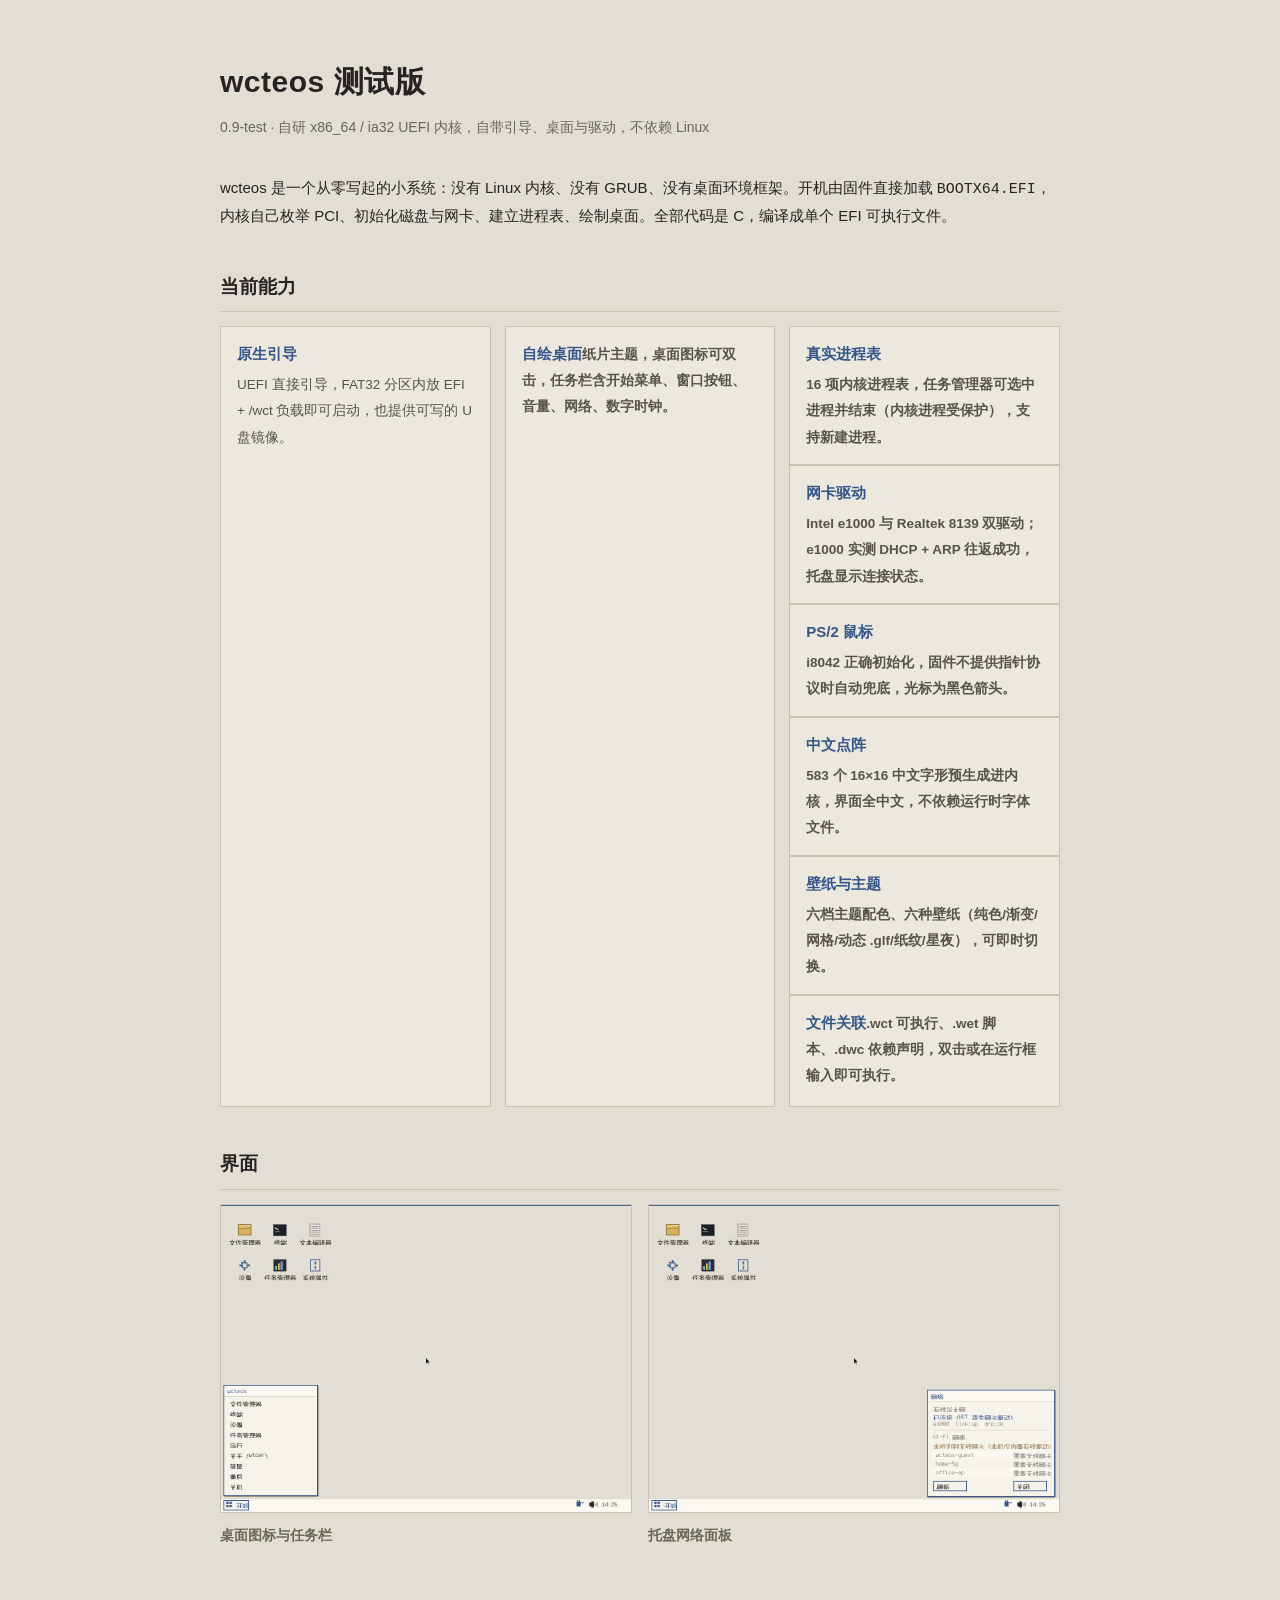
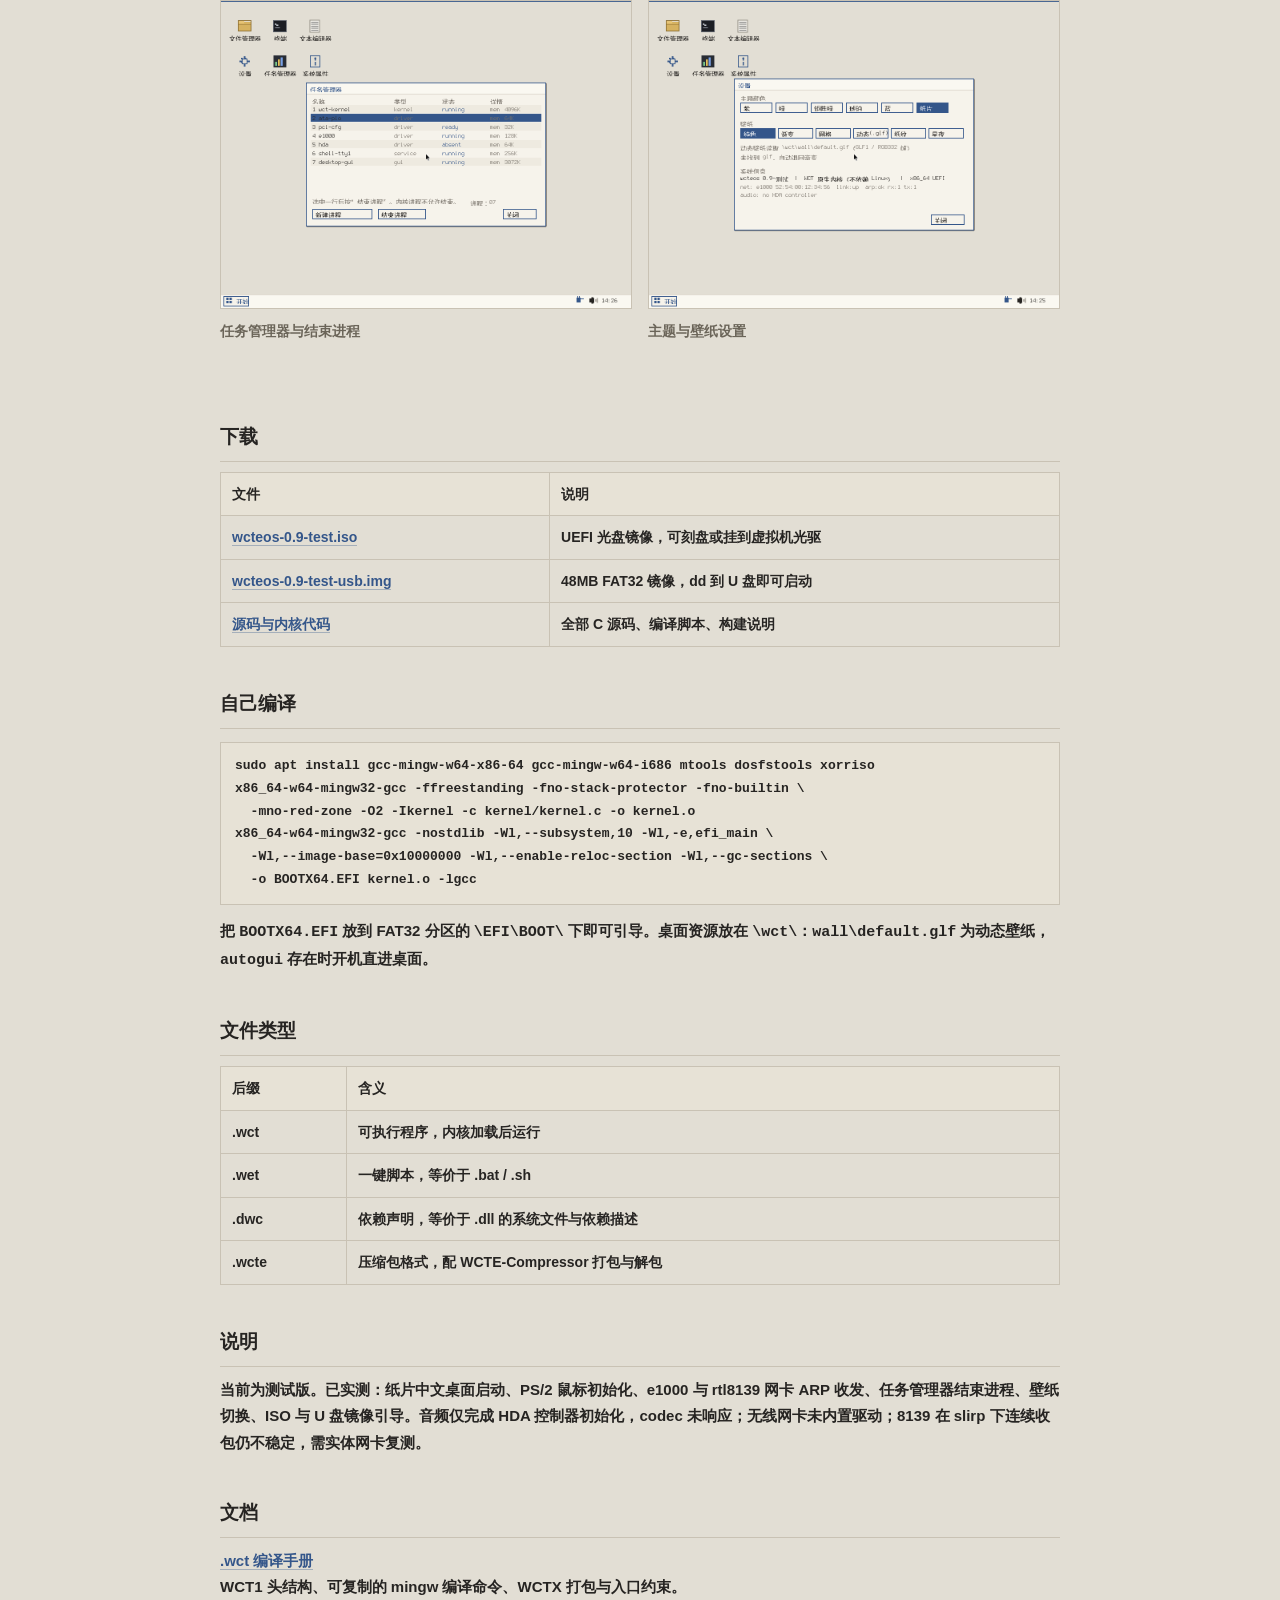
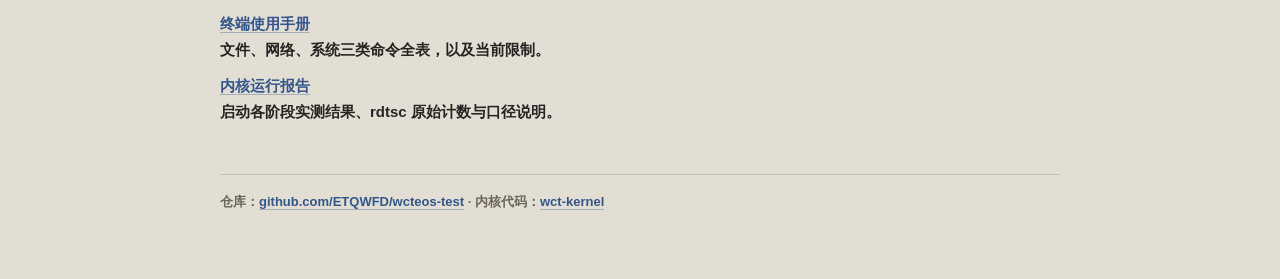
==== index.html @ 82975475 "docs: 根页链接修正到 docs/ 专区" ====
<!doctype html>
<html lang="zh-CN">
<head>
<meta charset="utf-8">
<meta name="viewport" content="width=device-width,initial-scale=1">
<title>wcteos 测试版 - 自研内核与桌面</title>
<style>
:root{--paper:#e2ded4;--ink:#262422;--line:#c9c2b4;--accent:#34568a}
*{box-sizing:border-box}
body{margin:0;background:var(--paper);color:var(--ink);
font:15px/1.75 -apple-system,"Noto Sans SC","Microsoft YaHei",sans-serif}
.wrap{max-width:880px;margin:0 auto;padding:56px 20px 72px}
h1{font-size:30px;font-weight:600;margin:0 0 6px;letter-spacing:.5px}
.sub{color:#6b6559;font-size:14px;margin-bottom:36px}
h2{font-size:19px;margin:40px 0 10px;padding-bottom:8px;border-bottom:1px solid var(--line)}
p{margin:10px 0}
a{color:var(--accent);text-decoration:none;border-bottom:1px solid rgba(52,86,138,.35)}
a:hover{border-bottom-color:var(--accent)}
.grid{display:grid;grid-template-columns:repeat(auto-fit,minmax(240px,1fr));gap:14px;margin-top:14px}
.card{background:#ece8de;border:1px solid var(--line);padding:14px 16px}
.card b{display:block;font-weight:600;margin-bottom:4px;color:var(--accent)}
.card span{font-size:13.5px;color:#57534a}
pre{background:#e7e2d6;border:1px solid var(--line);padding:12px 14px;overflow:auto;font-size:13px}
table{width:100%;border-collapse:collapse;font-size:14px;margin-top:10px}
td,th{border:1px solid var(--line);padding:9px 11px;text-align:left}
th{background:#e7e2d6;font-weight:600}
img{width:100%;border:1px solid var(--line);background:#fff;display:block}
.grid2{display:grid;grid-template-columns:1fr 1fr;gap:16px;margin-top:14px}
.foot{margin-top:48px;padding-top:16px;border-top:1px solid var(--line);color:#6b6559;font-size:13px}
</style>
</head>
<body>
<div class="wrap">

<h1>wcteos 测试版</h1>
<div class="sub">0.9-test · 自研 x86_64 / ia32 UEFI 内核，自带引导、桌面与驱动，不依赖 Linux</div>

<p>wcteos 是一个从零写起的小系统：没有 Linux 内核、没有 GRUB、没有桌面环境框架。开机由固件直接加载 <code>BOOTX64.EFI</code>，内核自己枚举 PCI、初始化磁盘与网卡、建立进程表、绘制桌面。全部代码是 C，编译成单个 EFI 可执行文件。</p>

<h2>当前能力</h2>
<div class="grid">
  <div class="card"><b>原生引导</b><span>UEFI 直接引导，FAT32 分区内放 EFI + /wct 负载即可启动，也提供可写的 U 盘镜像。</span></div>
  <div class="card"><b>自绘桌面</span><span>纸片主题，桌面图标可双击，任务栏含开始菜单、窗口按钮、音量、网络、数字时钟。</span></div>
  <div class="card"><b>真实进程表</b><span>16 项内核进程表，任务管理器可选中进程并结束（内核进程受保护），支持新建进程。</span></div>
  <div class="card"><b>网卡驱动</b><span>Intel e1000 与 Realtek 8139 双驱动；e1000 实测 DHCP + ARP 往返成功，托盘显示连接状态。</span></div>
  <div class="card"><b>PS/2 鼠标</b><span>i8042 正确初始化，固件不提供指针协议时自动兜底，光标为黑色箭头。</span></div>
  <div class="card"><b>中文点阵</b><span>583 个 16×16 中文字形预生成进内核，界面全中文，不依赖运行时字体文件。</span></div>
  <div class="card"><b>壁纸与主题</b><span>六档主题配色、六种壁纸（纯色/渐变/网格/动态 .glf/纸纹/星夜），可即时切换。</span></div>
  <div class="card"><b>文件关联</span><span>.wct 可执行、.wet 脚本、.dwc 依赖声明，双击或在运行框输入即可执行。</span></div>
</div>

<h2>界面</h2>
<div class="grid2">
  <div><img src="assets/shot-desktop.png" alt="桌面"><p class="sub">桌面图标与任务栏</p></div>
  <div><img src="assets/shot-net.png" alt="网络面板"><p class="sub">托盘网络面板</p></div>
  <div><img src="assets/shot-taskmgr.png" alt="任务管理器"><p class="sub">任务管理器与结束进程</p></div>
  <div><img src="assets/shot-settings.png" alt="设置"><p class="sub">主题与壁纸设置</p></div>
</div>

<h2>下载</h2>
<table>
<tr><th>文件</th><th>说明</th></tr>
<tr><td><a href="https://github.com/ETQWFD/wcteos-test/releases">wcteos-0.9-test.iso</a></td><td>UEFI 光盘镜像，可刻盘或挂到虚拟机光驱</td></tr>
<tr><td><a href="https://github.com/ETQWFD/wcteos-test/releases">wcteos-0.9-test-usb.img</a></td><td>48MB FAT32 镜像，dd 到 U 盘即可启动</td></tr>
<tr><td><a href="https://github.com/ETQWFD/wcteos-test">源码与内核代码</a></td><td>全部 C 源码、编译脚本、构建说明</td></tr>
</table>

<h2>自己编译</h2>
<pre>sudo apt install gcc-mingw-w64-x86-64 gcc-mingw-w64-i686 mtools dosfstools xorriso
x86_64-w64-mingw32-gcc -ffreestanding -fno-stack-protector -fno-builtin \
  -mno-red-zone -O2 -Ikernel -c kernel/kernel.c -o kernel.o
x86_64-w64-mingw32-gcc -nostdlib -Wl,--subsystem,10 -Wl,-e,efi_main \
  -Wl,--image-base=0x10000000 -Wl,--enable-reloc-section -Wl,--gc-sections \
  -o BOOTX64.EFI kernel.o -lgcc</pre>
<p>把 <code>BOOTX64.EFI</code> 放到 FAT32 分区的 <code>\EFI\BOOT\</code> 下即可引导。桌面资源放在 <code>\wct\</code>：<code>wall\default.glf</code> 为动态壁纸，<code>autogui</code> 存在时开机直进桌面。</p>

<h2>文件类型</h2>
<table>
<tr><th>后缀</th><th>含义</th></tr>
<tr><td>.wct</td><td>可执行程序，内核加载后运行</td></tr>
<tr><td>.wet</td><td>一键脚本，等价于 .bat / .sh</td></tr>
<tr><td>.dwc</td><td>依赖声明，等价于 .dll 的系统文件与依赖描述</td></tr>
<tr><td>.wcte</td><td>压缩包格式，配 WCTE-Compressor 打包与解包</td></tr>
</table>

<h2>说明</h2>
<p>当前为测试版。已实测：纸片中文桌面启动、PS/2 鼠标初始化、e1000 与 rtl8139 网卡 ARP 收发、任务管理器结束进程、壁纸切换、ISO 与 U 盘镜像引导。音频仅完成 HDA 控制器初始化，codec 未响应；无线网卡未内置驱动；8139 在 slirp 下连续收包仍不稳定，需实体网卡复测。</p>

<h2>文档</h2>
<div class="docs">
<p><a href="docs/wct-compile.html"><b>.wct 编译手册</b></a><br>WCT1 头结构、可复制的 mingw 编译命令、WCTX 打包与入口约束。</p>
<p><a href="docs/terminal.html"><b>终端使用手册</b></a><br>文件、网络、系统三类命令全表，以及当前限制。</p>
<p><a href="docs/performance.html"><b>内核运行报告</b></a><br>启动各阶段实测结果、rdtsc 原始计数与口径说明。</p>
</div>

<div class="foot">仓库：<a href="https://github.com/ETQWFD/wcteos-test">github.com/ETQWFD/wcteos-test</a> · 内核代码：<a href="https://github.com/ETQWFD/wct-kernel">wct-kernel</a></div>
</div>
</body>
</html>
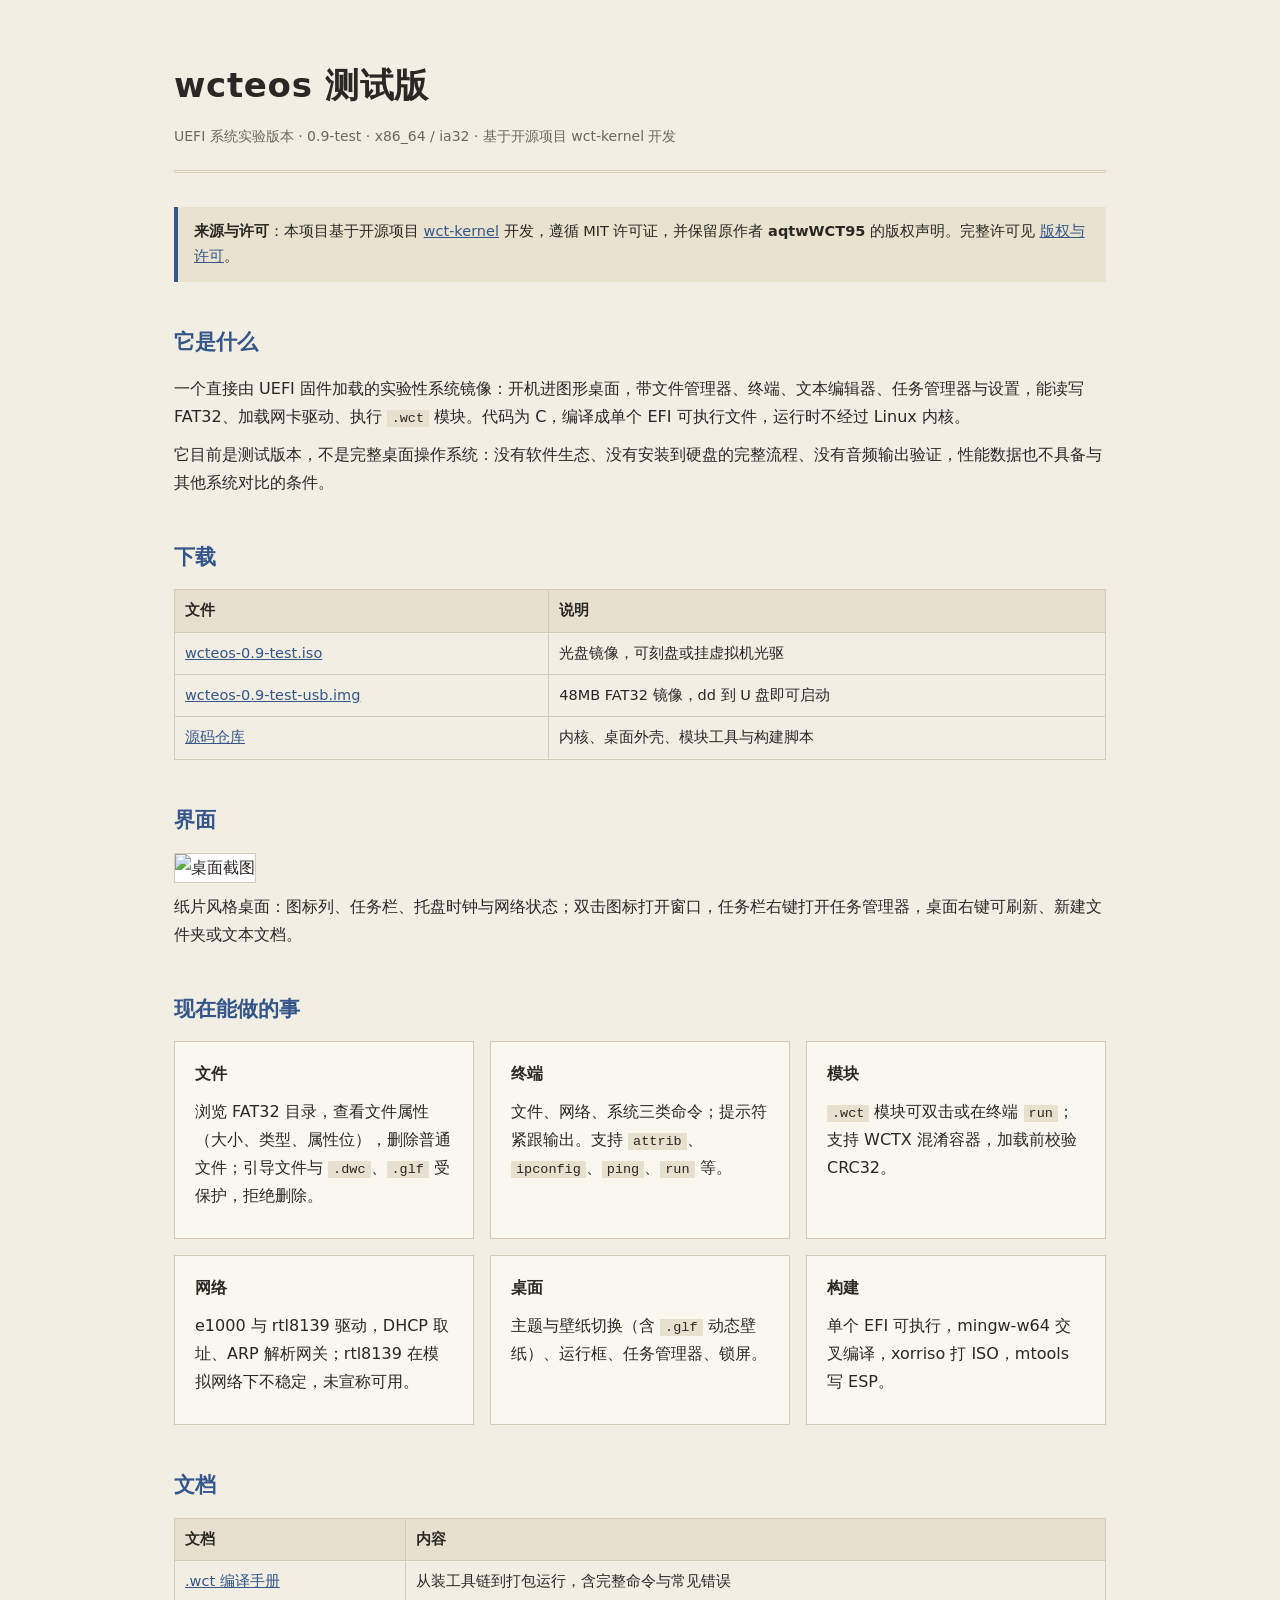
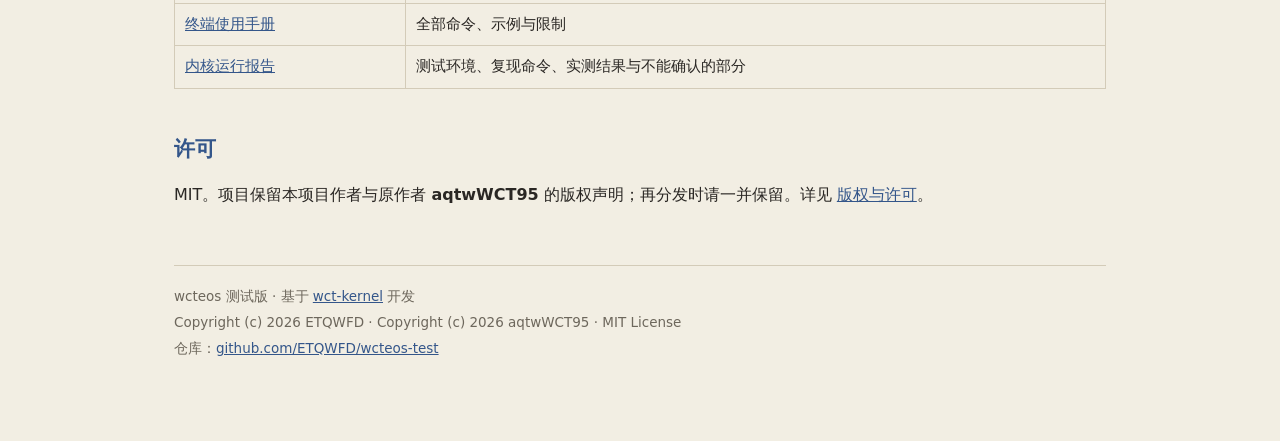
==== commit 67356efc: "site: 重写首页与许可页" ====
--- a/index.html
+++ b/index.html
@@ -1,99 +1,78 @@
-<!doctype html>
-<html lang="zh-CN">
-<head>
-<meta charset="utf-8">
+<!DOCTYPE html><html lang="zh-CN"><head><meta charset="utf-8">
 <meta name="viewport" content="width=device-width,initial-scale=1">
-<title>wcteos 测试版 - 自研内核与桌面</title>
+<title>wcteos 测试版</title>
 <style>
-:root{--paper:#e2ded4;--ink:#262422;--line:#c9c2b4;--accent:#34568a}
+:root{--bg:#f2eee3;--ink:#2a2724;--sub:#6d675c;--accent:#34568a;--line:#d3cbb8;--panel:#faf7ee}
 *{box-sizing:border-box}
-body{margin:0;background:var(--paper);color:var(--ink);
-font:15px/1.75 -apple-system,"Noto Sans SC","Microsoft YaHei",sans-serif}
-.wrap{max-width:880px;margin:0 auto;padding:56px 20px 72px}
-h1{font-size:30px;font-weight:600;margin:0 0 6px;letter-spacing:.5px}
-.sub{color:#6b6559;font-size:14px;margin-bottom:36px}
-h2{font-size:19px;margin:40px 0 10px;padding-bottom:8px;border-bottom:1px solid var(--line)}
+body{margin:0;background:var(--bg);color:var(--ink);font:16px/1.75 "Noto Sans CJK SC",system-ui,sans-serif}
+.wrap{max-width:980px;margin:0 auto;padding:56px 24px 80px}
+header{border-bottom:3px double var(--line);padding-bottom:22px;margin-bottom:34px}
+h1{margin:0;font-size:34px;letter-spacing:.02em}
+.tag{color:var(--sub);font-size:14px;margin-top:8px}
+h2{font-size:21px;margin:42px 0 14px;color:var(--accent)}
+h3{font-size:16px;margin:20px 0 6px}
 p{margin:10px 0}
-a{color:var(--accent);text-decoration:none;border-bottom:1px solid rgba(52,86,138,.35)}
-a:hover{border-bottom-color:var(--accent)}
-.grid{display:grid;grid-template-columns:repeat(auto-fit,minmax(240px,1fr));gap:14px;margin-top:14px}
-.card{background:#ece8de;border:1px solid var(--line);padding:14px 16px}
-.card b{display:block;font-weight:600;margin-bottom:4px;color:var(--accent)}
-.card span{font-size:13.5px;color:#57534a}
-pre{background:#e7e2d6;border:1px solid var(--line);padding:12px 14px;overflow:auto;font-size:13px}
-table{width:100%;border-collapse:collapse;font-size:14px;margin-top:10px}
-td,th{border:1px solid var(--line);padding:9px 11px;text-align:left}
-th{background:#e7e2d6;font-weight:600}
-img{width:100%;border:1px solid var(--line);background:#fff;display:block}
-.grid2{display:grid;grid-template-columns:1fr 1fr;gap:16px;margin-top:14px}
-.foot{margin-top:48px;padding-top:16px;border-top:1px solid var(--line);color:#6b6559;font-size:13px}
-</style>
-</head>
-<body>
-<div class="wrap">
+.grid{display:grid;grid-template-columns:repeat(auto-fit,minmax(240px,1fr));gap:16px}
+.card{background:var(--panel);border:1px solid var(--line);padding:18px 20px}
+.card h3{margin-top:0}
+code{background:#e7e0cf;padding:1px 5px;font:13.5px/1.5 Consolas,monospace}
+pre{background:#25282e;color:#e6e8ea;padding:14px 16px;overflow:auto;font:13.5px/1.7 Consolas,monospace}
+table{border-collapse:collapse;width:100%;margin:12px 0;font-size:14.5px}
+th,td{border:1px solid var(--line);padding:8px 10px;text-align:left}
+th{background:#e7e0cf}
+a{color:var(--accent)}
+.notice{background:#e9e2cf;border-left:4px solid var(--accent);padding:12px 16px;margin:18px 0;font-size:14.5px}
+footer{margin-top:56px;border-top:1px solid var(--line);padding-top:18px;color:var(--sub);font-size:13.5px;line-height:1.9}
+.shot{width:100%;border:1px solid var(--line);background:#fff}
+</style></head><body><div class="wrap">
 
+<header>
 <h1>wcteos 测试版</h1>
-<div class="sub">0.9-test · 自研 x86_64 / ia32 UEFI 内核，自带引导、桌面与驱动，不依赖 Linux</div>
+<div class="tag">UEFI 系统实验版本 · 0.9-test · x86_64 / ia32 · 基于开源项目 wct-kernel 开发</div>
+</header>
 
-<p>wcteos 是一个从零写起的小系统：没有 Linux 内核、没有 GRUB、没有桌面环境框架。开机由固件直接加载 <code>BOOTX64.EFI</code>，内核自己枚举 PCI、初始化磁盘与网卡、建立进程表、绘制桌面。全部代码是 C，编译成单个 EFI 可执行文件。</p>
+<div class="notice"><b>来源与许可</b>：本项目基于开源项目 <a href="https://github.com/ETQWFD/wct-kernel">wct-kernel</a> 开发，遵循 MIT 许可证，并保留原作者 <b>aqtwWCT95</b> 的版权声明。完整许可见 <a href="license.html">版权与许可</a>。</div>
 
-<h2>当前能力</h2>
-<div class="grid">
-  <div class="card"><b>原生引导</b><span>UEFI 直接引导，FAT32 分区内放 EFI + /wct 负载即可启动，也提供可写的 U 盘镜像。</span></div>
-  <div class="card"><b>自绘桌面</span><span>纸片主题，桌面图标可双击，任务栏含开始菜单、窗口按钮、音量、网络、数字时钟。</span></div>
-  <div class="card"><b>真实进程表</b><span>16 项内核进程表，任务管理器可选中进程并结束（内核进程受保护），支持新建进程。</span></div>
-  <div class="card"><b>网卡驱动</b><span>Intel e1000 与 Realtek 8139 双驱动；e1000 实测 DHCP + ARP 往返成功，托盘显示连接状态。</span></div>
-  <div class="card"><b>PS/2 鼠标</b><span>i8042 正确初始化，固件不提供指针协议时自动兜底，光标为黑色箭头。</span></div>
-  <div class="card"><b>中文点阵</b><span>583 个 16×16 中文字形预生成进内核，界面全中文，不依赖运行时字体文件。</span></div>
-  <div class="card"><b>壁纸与主题</b><span>六档主题配色、六种壁纸（纯色/渐变/网格/动态 .glf/纸纹/星夜），可即时切换。</span></div>
-  <div class="card"><b>文件关联</span><span>.wct 可执行、.wet 脚本、.dwc 依赖声明，双击或在运行框输入即可执行。</span></div>
-</div>
-
-<h2>界面</h2>
-<div class="grid2">
-  <div><img src="assets/shot-desktop.png" alt="桌面"><p class="sub">桌面图标与任务栏</p></div>
-  <div><img src="assets/shot-net.png" alt="网络面板"><p class="sub">托盘网络面板</p></div>
-  <div><img src="assets/shot-taskmgr.png" alt="任务管理器"><p class="sub">任务管理器与结束进程</p></div>
-  <div><img src="assets/shot-settings.png" alt="设置"><p class="sub">主题与壁纸设置</p></div>
-</div>
+<h2>它是什么</h2>
+<p>一个直接由 UEFI 固件加载的实验性系统镜像：开机进图形桌面，带文件管理器、终端、文本编辑器、任务管理器与设置，能读写 FAT32、加载网卡驱动、执行 <code>.wct</code> 模块。代码为 C，编译成单个 EFI 可执行文件，运行时不经过 Linux 内核。</p>
+<p>它目前是测试版本，不是完整桌面操作系统：没有软件生态、没有安装到硬盘的完整流程、没有音频输出验证，性能数据也不具备与其他系统对比的条件。</p>
 
 <h2>下载</h2>
 <table>
 <tr><th>文件</th><th>说明</th></tr>
-<tr><td><a href="https://github.com/ETQWFD/wcteos-test/releases">wcteos-0.9-test.iso</a></td><td>UEFI 光盘镜像，可刻盘或挂到虚拟机光驱</td></tr>
-<tr><td><a href="https://github.com/ETQWFD/wcteos-test/releases">wcteos-0.9-test-usb.img</a></td><td>48MB FAT32 镜像，dd 到 U 盘即可启动</td></tr>
-<tr><td><a href="https://github.com/ETQWFD/wcteos-test">源码与内核代码</a></td><td>全部 C 源码、编译脚本、构建说明</td></tr>
+<tr><td><a href="https://github.com/ETQWFD/wcteos-test/releases/download/v0.9-test/wcteos-0.9-test.iso">wcteos-0.9-test.iso</a></td><td>光盘镜像，可刻盘或挂虚拟机光驱</td></tr>
+<tr><td><a href="https://github.com/ETQWFD/wcteos-test/releases/download/v0.9-test/wcteos-0.9-test-usb.img">wcteos-0.9-test-usb.img</a></td><td>48MB FAT32 镜像，dd 到 U 盘即可启动</td></tr>
+<tr><td><a href="https://github.com/ETQWFD/wcteos-test">源码仓库</a></td><td>内核、桌面外壳、模块工具与构建脚本</td></tr>
 </table>
 
-<h2>自己编译</h2>
-<pre>sudo apt install gcc-mingw-w64-x86-64 gcc-mingw-w64-i686 mtools dosfstools xorriso
-x86_64-w64-mingw32-gcc -ffreestanding -fno-stack-protector -fno-builtin \
-  -mno-red-zone -O2 -Ikernel -c kernel/kernel.c -o kernel.o
-x86_64-w64-mingw32-gcc -nostdlib -Wl,--subsystem,10 -Wl,-e,efi_main \
-  -Wl,--image-base=0x10000000 -Wl,--enable-reloc-section -Wl,--gc-sections \
-  -o BOOTX64.EFI kernel.o -lgcc</pre>
-<p>把 <code>BOOTX64.EFI</code> 放到 FAT32 分区的 <code>\EFI\BOOT\</code> 下即可引导。桌面资源放在 <code>\wct\</code>：<code>wall\default.glf</code> 为动态壁纸，<code>autogui</code> 存在时开机直进桌面。</p>
+<h2>界面</h2>
+<img class="shot" src="assets/desktop.png" alt="桌面截图">
+<p>纸片风格桌面：图标列、任务栏、托盘时钟与网络状态；双击图标打开窗口，任务栏右键打开任务管理器，桌面右键可刷新、新建文件夹或文本文档。</p>
 
-<h2>文件类型</h2>
+<h2>现在能做的事</h2>
+<div class="grid">
+<div class="card"><h3>文件</h3><p>浏览 FAT32 目录，查看文件属性（大小、类型、属性位），删除普通文件；引导文件与 <code>.dwc</code>、<code>.glf</code> 受保护，拒绝删除。</p></div>
+<div class="card"><h3>终端</h3><p>文件、网络、系统三类命令；提示符紧跟输出。支持 <code>attrib</code>、<code>ipconfig</code>、<code>ping</code>、<code>run</code> 等。</p></div>
+<div class="card"><h3>模块</h3><p><code>.wct</code> 模块可双击或在终端 <code>run</code>；支持 WCTX 混淆容器，加载前校验 CRC32。</p></div>
+<div class="card"><h3>网络</h3><p>e1000 与 rtl8139 驱动，DHCP 取址、ARP 解析网关；rtl8139 在模拟网络下不稳定，未宣称可用。</p></div>
+<div class="card"><h3>桌面</h3><p>主题与壁纸切换（含 <code>.glf</code> 动态壁纸）、运行框、任务管理器、锁屏。</p></div>
+<div class="card"><h3>构建</h3><p>单个 EFI 可执行，mingw-w64 交叉编译，xorriso 打 ISO，mtools 写 ESP。</p></div>
+</div>
+
+<h2>文档</h2>
 <table>
-<tr><th>后缀</th><th>含义</th></tr>
-<tr><td>.wct</td><td>可执行程序，内核加载后运行</td></tr>
-<tr><td>.wet</td><td>一键脚本，等价于 .bat / .sh</td></tr>
-<tr><td>.dwc</td><td>依赖声明，等价于 .dll 的系统文件与依赖描述</td></tr>
-<tr><td>.wcte</td><td>压缩包格式，配 WCTE-Compressor 打包与解包</td></tr>
+<tr><th>文档</th><th>内容</th></tr>
+<tr><td><a href="docs/wct-compile.html">.wct 编译手册</a></td><td>从装工具链到打包运行，含完整命令与常见错误</td></tr>
+<tr><td><a href="docs/terminal.html">终端使用手册</a></td><td>全部命令、示例与限制</td></tr>
+<tr><td><a href="docs/performance.html">内核运行报告</a></td><td>测试环境、复现命令、实测结果与不能确认的部分</td></tr>
 </table>
 
-<h2>说明</h2>
-<p>当前为测试版。已实测：纸片中文桌面启动、PS/2 鼠标初始化、e1000 与 rtl8139 网卡 ARP 收发、任务管理器结束进程、壁纸切换、ISO 与 U 盘镜像引导。音频仅完成 HDA 控制器初始化，codec 未响应；无线网卡未内置驱动；8139 在 slirp 下连续收包仍不稳定，需实体网卡复测。</p>
+<h2>许可</h2>
+<p>MIT。项目保留本项目作者与原作者 <b>aqtwWCT95</b> 的版权声明；再分发时请一并保留。详见 <a href="license.html">版权与许可</a>。</p>
 
-<h2>文档</h2>
-<div class="docs">
-<p><a href="docs/wct-compile.html"><b>.wct 编译手册</b></a><br>WCT1 头结构、可复制的 mingw 编译命令、WCTX 打包与入口约束。</p>
-<p><a href="docs/terminal.html"><b>终端使用手册</b></a><br>文件、网络、系统三类命令全表，以及当前限制。</p>
-<p><a href="docs/performance.html"><b>内核运行报告</b></a><br>启动各阶段实测结果、rdtsc 原始计数与口径说明。</p>
-</div>
-
-<div class="foot">仓库：<a href="https://github.com/ETQWFD/wcteos-test">github.com/ETQWFD/wcteos-test</a> · 内核代码：<a href="https://github.com/ETQWFD/wct-kernel">wct-kernel</a></div>
-</div>
-</body>
-</html>
+<footer>
+wcteos 测试版 · 基于 <a href="https://github.com/ETQWFD/wct-kernel">wct-kernel</a> 开发<br>
+Copyright (c) 2026 ETQWFD · Copyright (c) 2026 aqtwWCT95 · MIT License<br>
+仓库：<a href="https://github.com/ETQWFD/wcteos-test">github.com/ETQWFD/wcteos-test</a>
+</footer>
+</div></body></html>
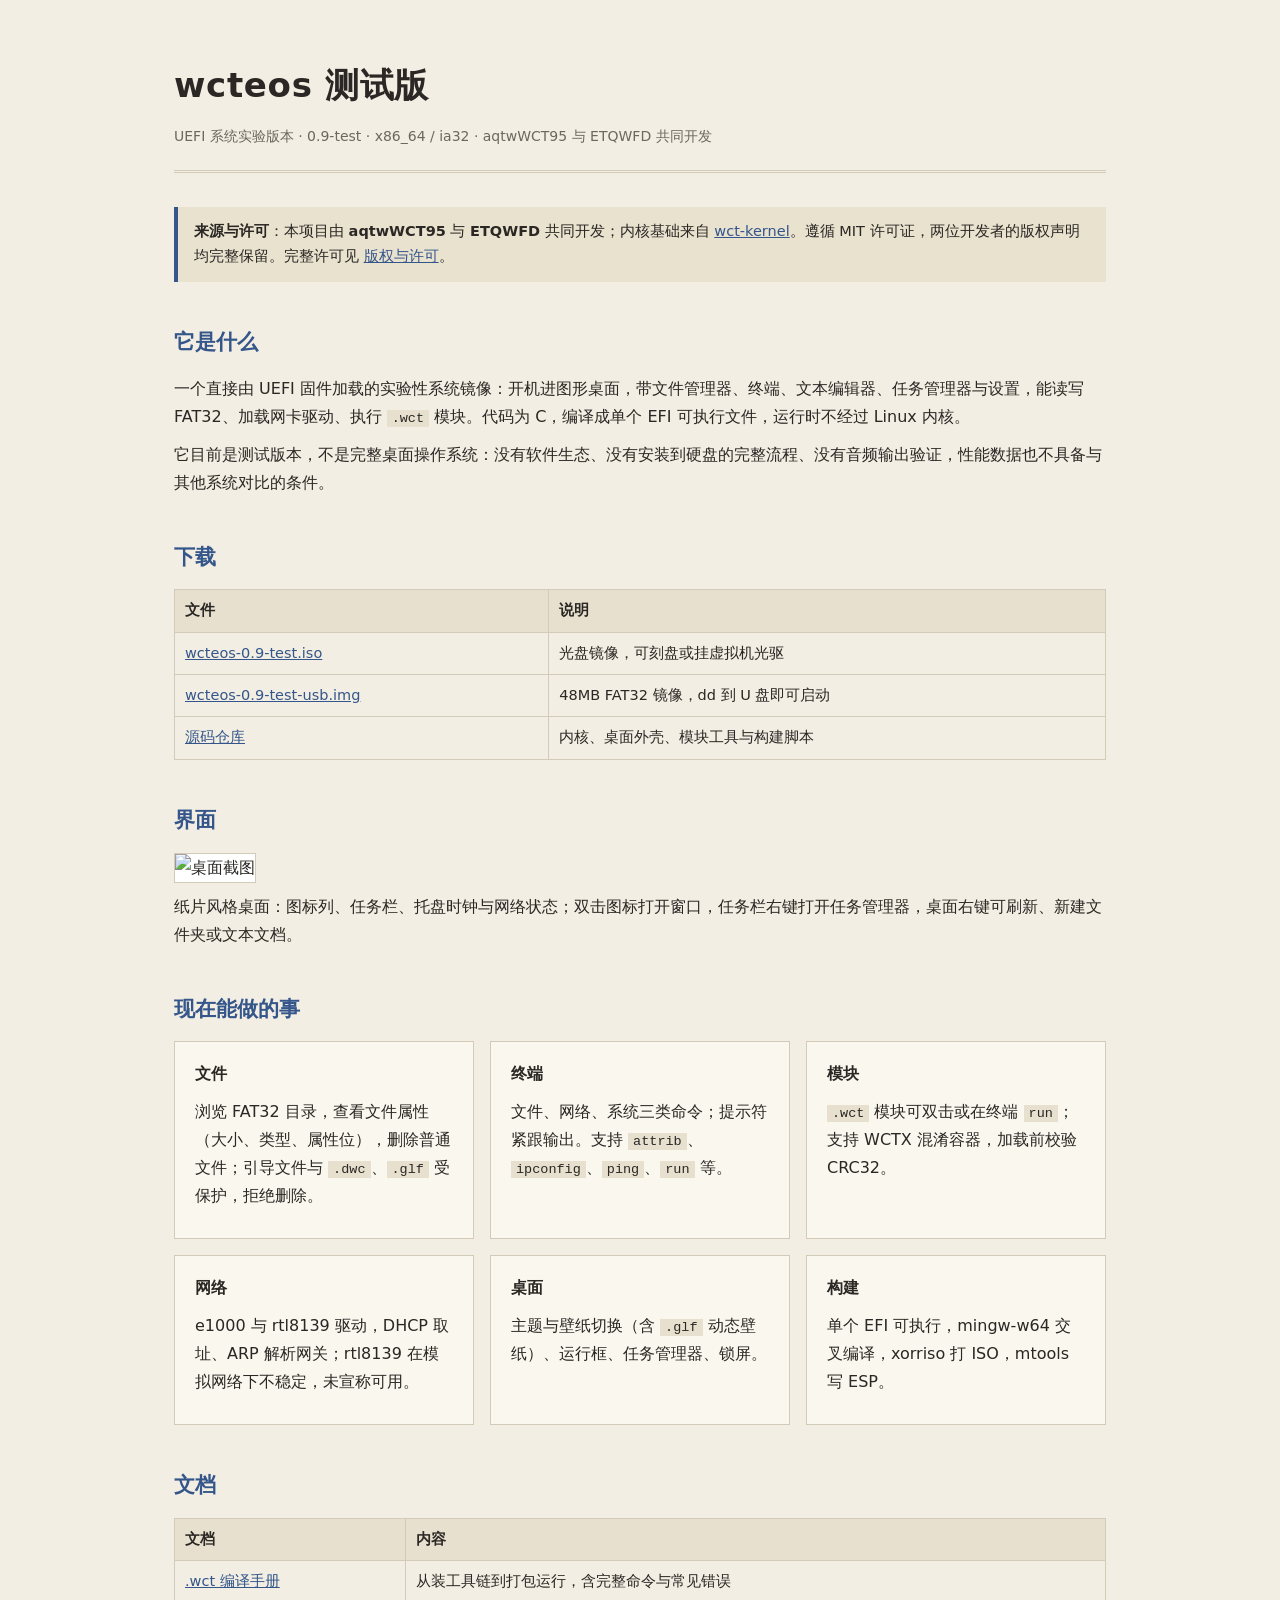
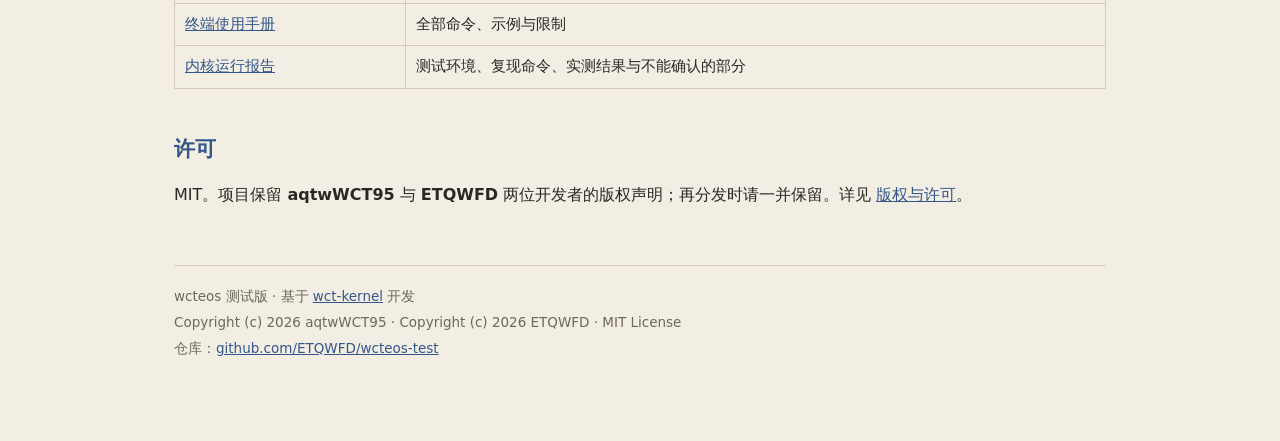
==== commit 0c6fc795: "site: 首页同步共同开发者署名" ====
--- a/index.html
+++ b/index.html
@@ -28,10 +28,10 @@
 
 <header>
 <h1>wcteos 测试版</h1>
-<div class="tag">UEFI 系统实验版本 · 0.9-test · x86_64 / ia32 · 基于开源项目 wct-kernel 开发</div>
+<div class="tag">UEFI 系统实验版本 · 0.9-test · x86_64 / ia32 · aqtwWCT95 与 ETQWFD 共同开发</div>
 </header>
 
-<div class="notice"><b>来源与许可</b>：本项目基于开源项目 <a href="https://github.com/ETQWFD/wct-kernel">wct-kernel</a> 开发，遵循 MIT 许可证，并保留原作者 <b>aqtwWCT95</b> 的版权声明。完整许可见 <a href="license.html">版权与许可</a>。</div>
+<div class="notice"><b>来源与许可</b>：本项目由 <b>aqtwWCT95</b> 与 <b>ETQWFD</b> 共同开发；内核基础来自 <a href="https://github.com/ETQWFD/wct-kernel">wct-kernel</a>。遵循 MIT 许可证，两位开发者的版权声明均完整保留。完整许可见 <a href="license.html">版权与许可</a>。</div>
 
 <h2>它是什么</h2>
 <p>一个直接由 UEFI 固件加载的实验性系统镜像：开机进图形桌面，带文件管理器、终端、文本编辑器、任务管理器与设置，能读写 FAT32、加载网卡驱动、执行 <code>.wct</code> 模块。代码为 C，编译成单个 EFI 可执行文件，运行时不经过 Linux 内核。</p>
@@ -68,11 +68,11 @@
 </table>
 
 <h2>许可</h2>
-<p>MIT。项目保留本项目作者与原作者 <b>aqtwWCT95</b> 的版权声明；再分发时请一并保留。详见 <a href="license.html">版权与许可</a>。</p>
+<p>MIT。项目保留 <b>aqtwWCT95</b> 与 <b>ETQWFD</b> 两位开发者的版权声明；再分发时请一并保留。详见 <a href="license.html">版权与许可</a>。</p>
 
 <footer>
 wcteos 测试版 · 基于 <a href="https://github.com/ETQWFD/wct-kernel">wct-kernel</a> 开发<br>
-Copyright (c) 2026 ETQWFD · Copyright (c) 2026 aqtwWCT95 · MIT License<br>
+Copyright (c) 2026 aqtwWCT95 · Copyright (c) 2026 ETQWFD · MIT License<br>
 仓库：<a href="https://github.com/ETQWFD/wcteos-test">github.com/ETQWFD/wcteos-test</a>
 </footer>
 </div></body></html>
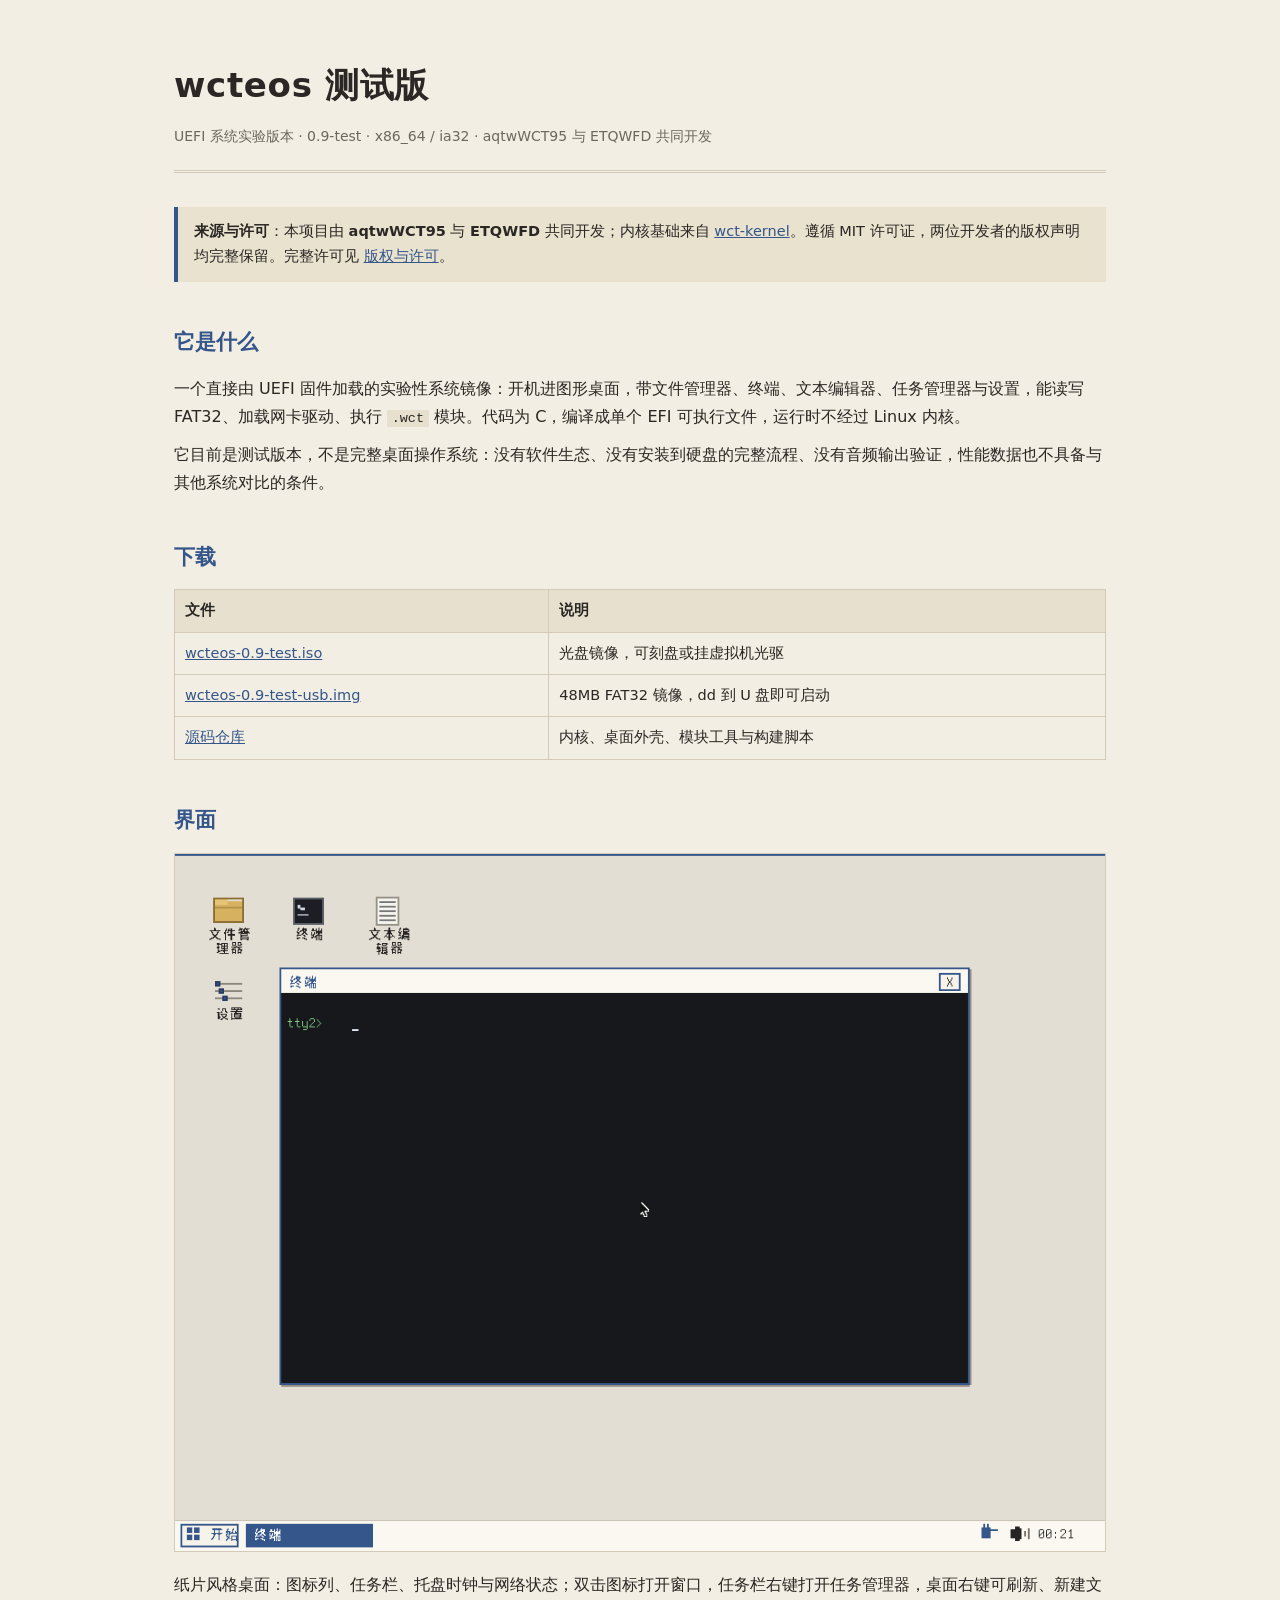
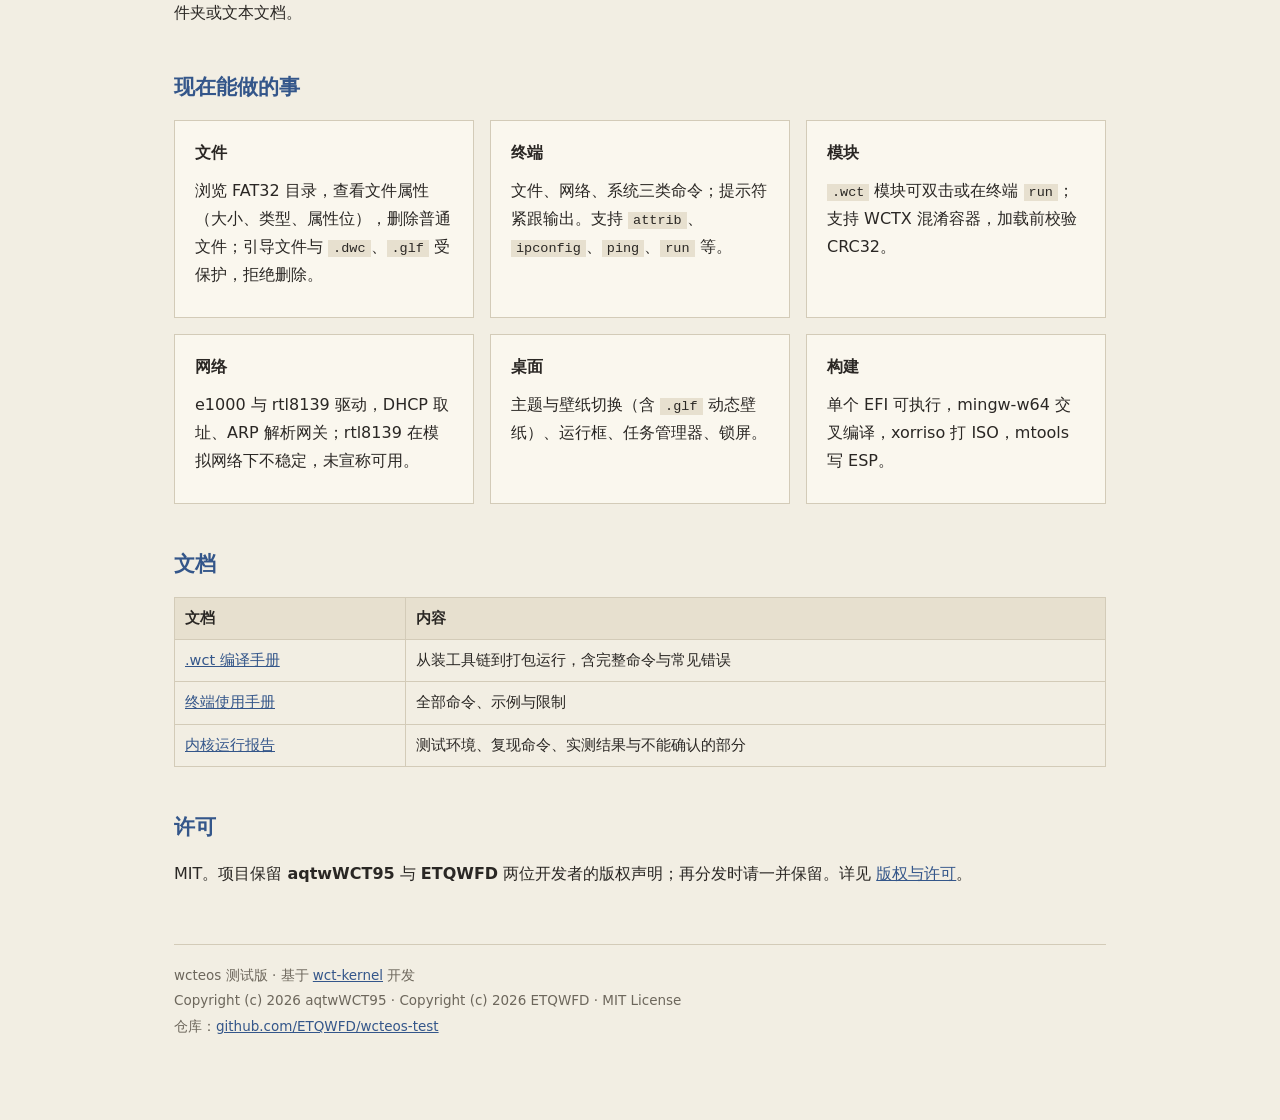
==== commit 643013b1: "docs: README 补两段版权与真实状态，仓库简介改为共同开发" ====
--- a/index.html
+++ b/index.html
@@ -46,7 +46,7 @@
 </table>
 
 <h2>界面</h2>
-<img class="shot" src="assets/desktop.png" alt="桌面截图">
+<img class="shot" src="docs/assets/desktop.png" alt="桌面截图">
 <p>纸片风格桌面：图标列、任务栏、托盘时钟与网络状态；双击图标打开窗口，任务栏右键打开任务管理器，桌面右键可刷新、新建文件夹或文本文档。</p>
 
 <h2>现在能做的事</h2>
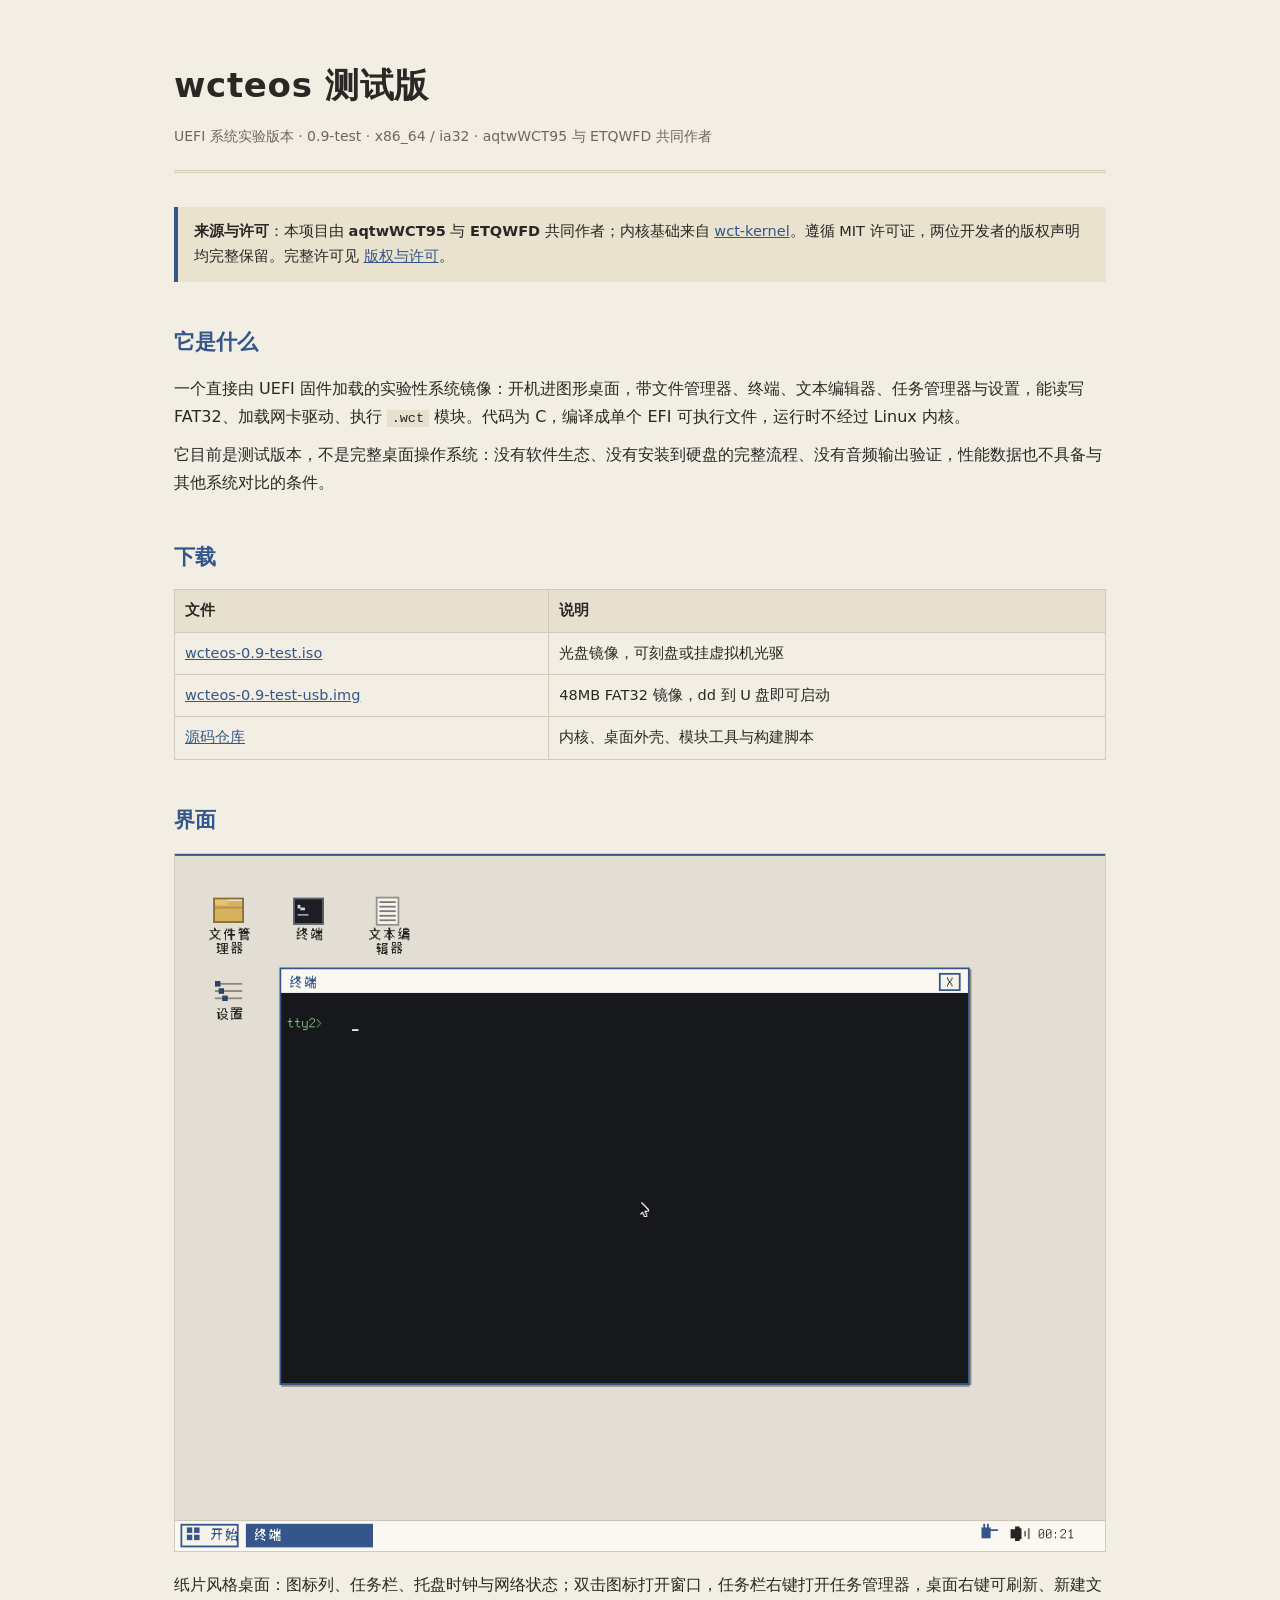
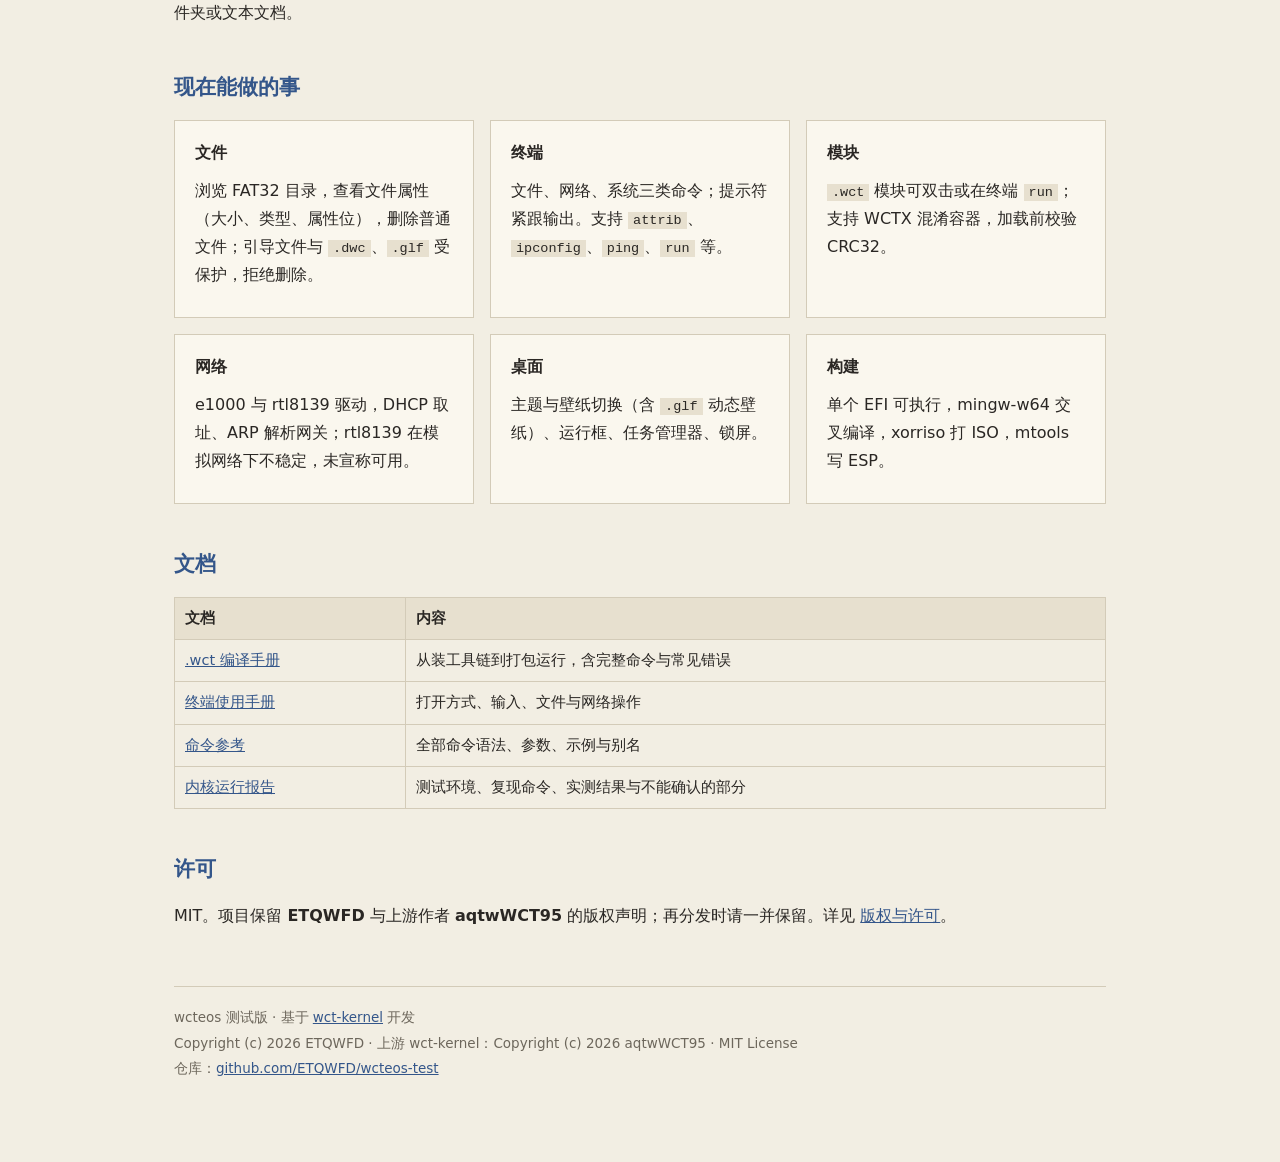
==== commit b6ad9e6c: "site: 新的三份手册与 OOBE 截图" ====
--- a/index.html
+++ b/index.html
@@ -28,10 +28,10 @@
 
 <header>
 <h1>wcteos 测试版</h1>
-<div class="tag">UEFI 系统实验版本 · 0.9-test · x86_64 / ia32 · aqtwWCT95 与 ETQWFD 共同开发</div>
+<div class="tag">UEFI 系统实验版本 · 0.9-test · x86_64 / ia32 · aqtwWCT95 与 ETQWFD 共同作者</div>
 </header>
 
-<div class="notice"><b>来源与许可</b>：本项目由 <b>aqtwWCT95</b> 与 <b>ETQWFD</b> 共同开发；内核基础来自 <a href="https://github.com/ETQWFD/wct-kernel">wct-kernel</a>。遵循 MIT 许可证，两位开发者的版权声明均完整保留。完整许可见 <a href="license.html">版权与许可</a>。</div>
+<div class="notice"><b>来源与许可</b>：本项目由 <b>aqtwWCT95</b> 与 <b>ETQWFD</b> 共同作者；内核基础来自 <a href="https://github.com/ETQWFD/wct-kernel">wct-kernel</a>。遵循 MIT 许可证，两位开发者的版权声明均完整保留。完整许可见 <a href="license.html">版权与许可</a>。</div>
 
 <h2>它是什么</h2>
 <p>一个直接由 UEFI 固件加载的实验性系统镜像：开机进图形桌面，带文件管理器、终端、文本编辑器、任务管理器与设置，能读写 FAT32、加载网卡驱动、执行 <code>.wct</code> 模块。代码为 C，编译成单个 EFI 可执行文件，运行时不经过 Linux 内核。</p>
@@ -63,16 +63,17 @@
 <table>
 <tr><th>文档</th><th>内容</th></tr>
 <tr><td><a href="docs/wct-compile.html">.wct 编译手册</a></td><td>从装工具链到打包运行，含完整命令与常见错误</td></tr>
-<tr><td><a href="docs/terminal.html">终端使用手册</a></td><td>全部命令、示例与限制</td></tr>
+<tr><td><a href="docs/terminal.html">终端使用手册</a></td><td>打开方式、输入、文件与网络操作</td></tr>
+<tr><td><a href="docs/commands.html">命令参考</a></td><td>全部命令语法、参数、示例与别名</td></tr>
 <tr><td><a href="docs/performance.html">内核运行报告</a></td><td>测试环境、复现命令、实测结果与不能确认的部分</td></tr>
 </table>
 
 <h2>许可</h2>
-<p>MIT。项目保留 <b>aqtwWCT95</b> 与 <b>ETQWFD</b> 两位开发者的版权声明；再分发时请一并保留。详见 <a href="license.html">版权与许可</a>。</p>
+<p>MIT。项目保留 <b>ETQWFD</b> 与上游作者 <b>aqtwWCT95</b> 的版权声明；再分发时请一并保留。详见 <a href="license.html">版权与许可</a>。</p>
 
 <footer>
 wcteos 测试版 · 基于 <a href="https://github.com/ETQWFD/wct-kernel">wct-kernel</a> 开发<br>
-Copyright (c) 2026 aqtwWCT95 · Copyright (c) 2026 ETQWFD · MIT License<br>
+Copyright (c) 2026 ETQWFD · 上游 wct-kernel：Copyright (c) 2026 aqtwWCT95 · MIT License<br>
 仓库：<a href="https://github.com/ETQWFD/wcteos-test">github.com/ETQWFD/wcteos-test</a>
 </footer>
 </div></body></html>
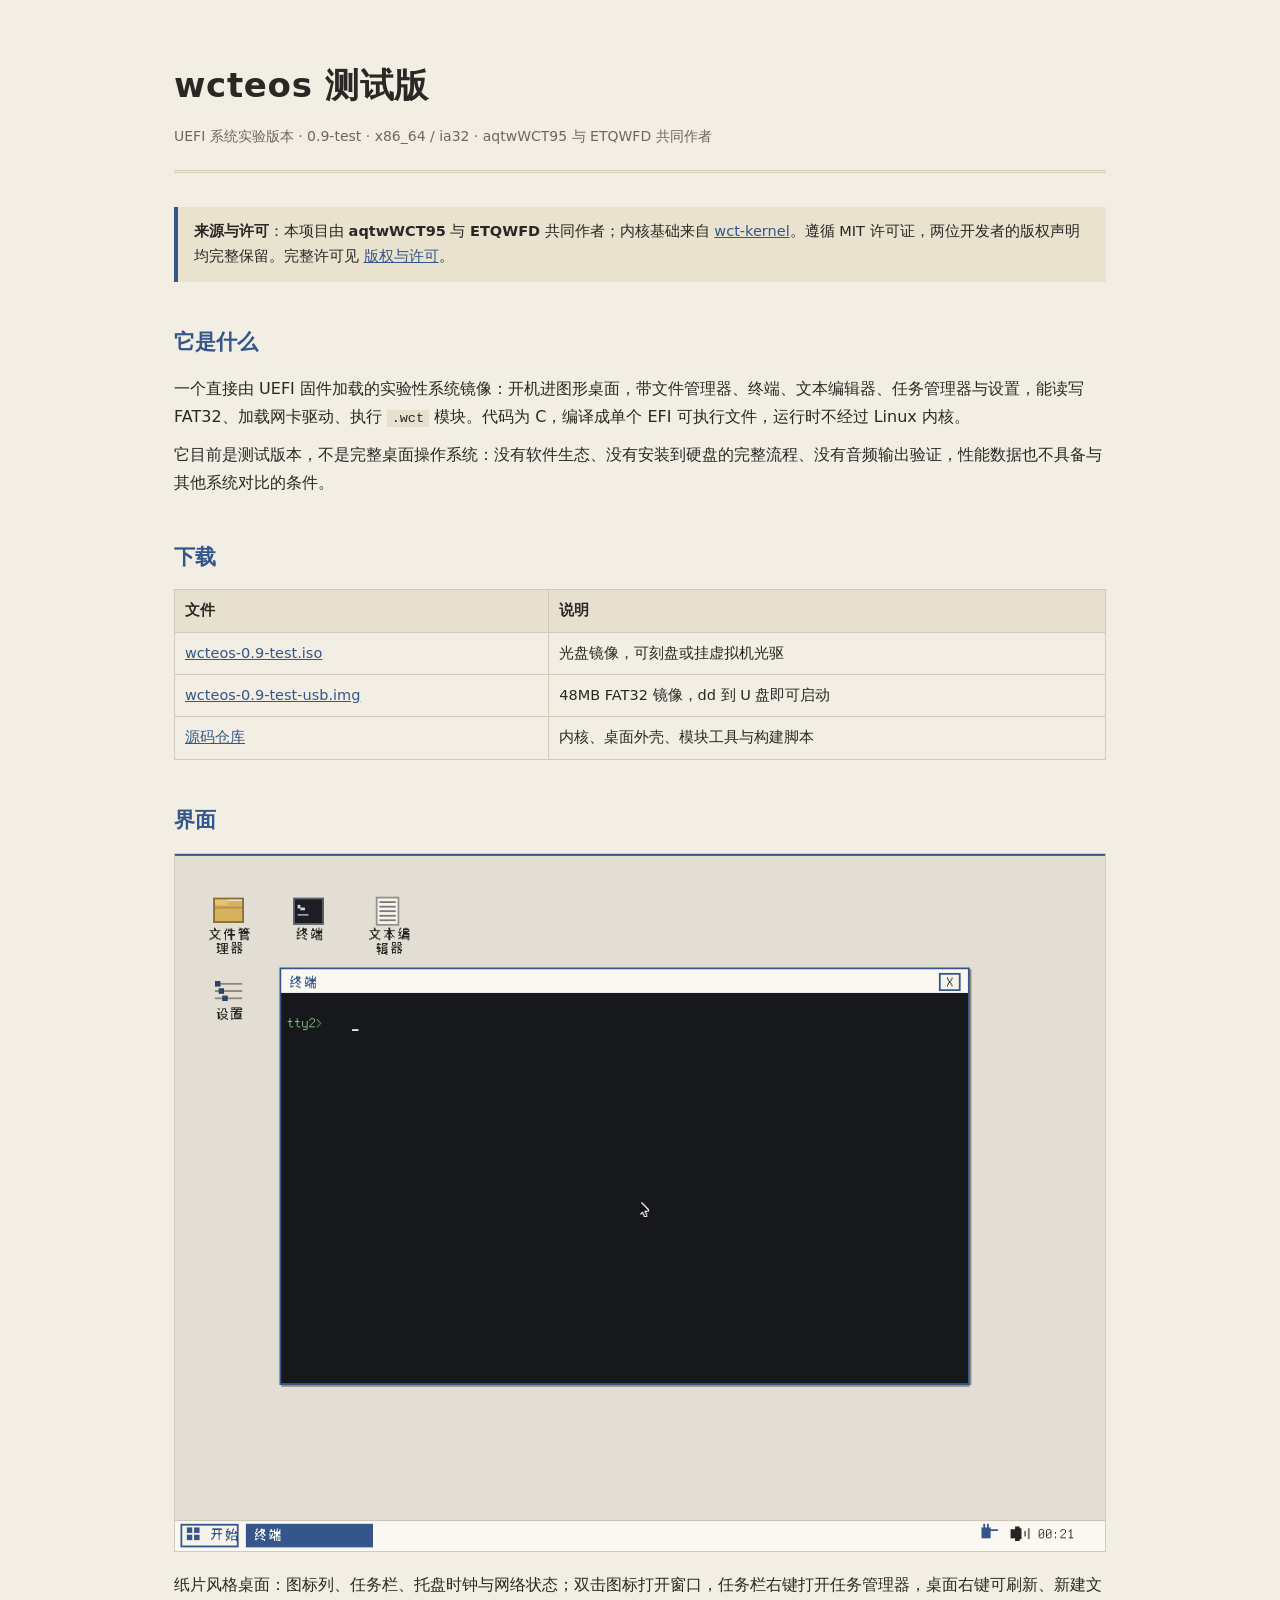
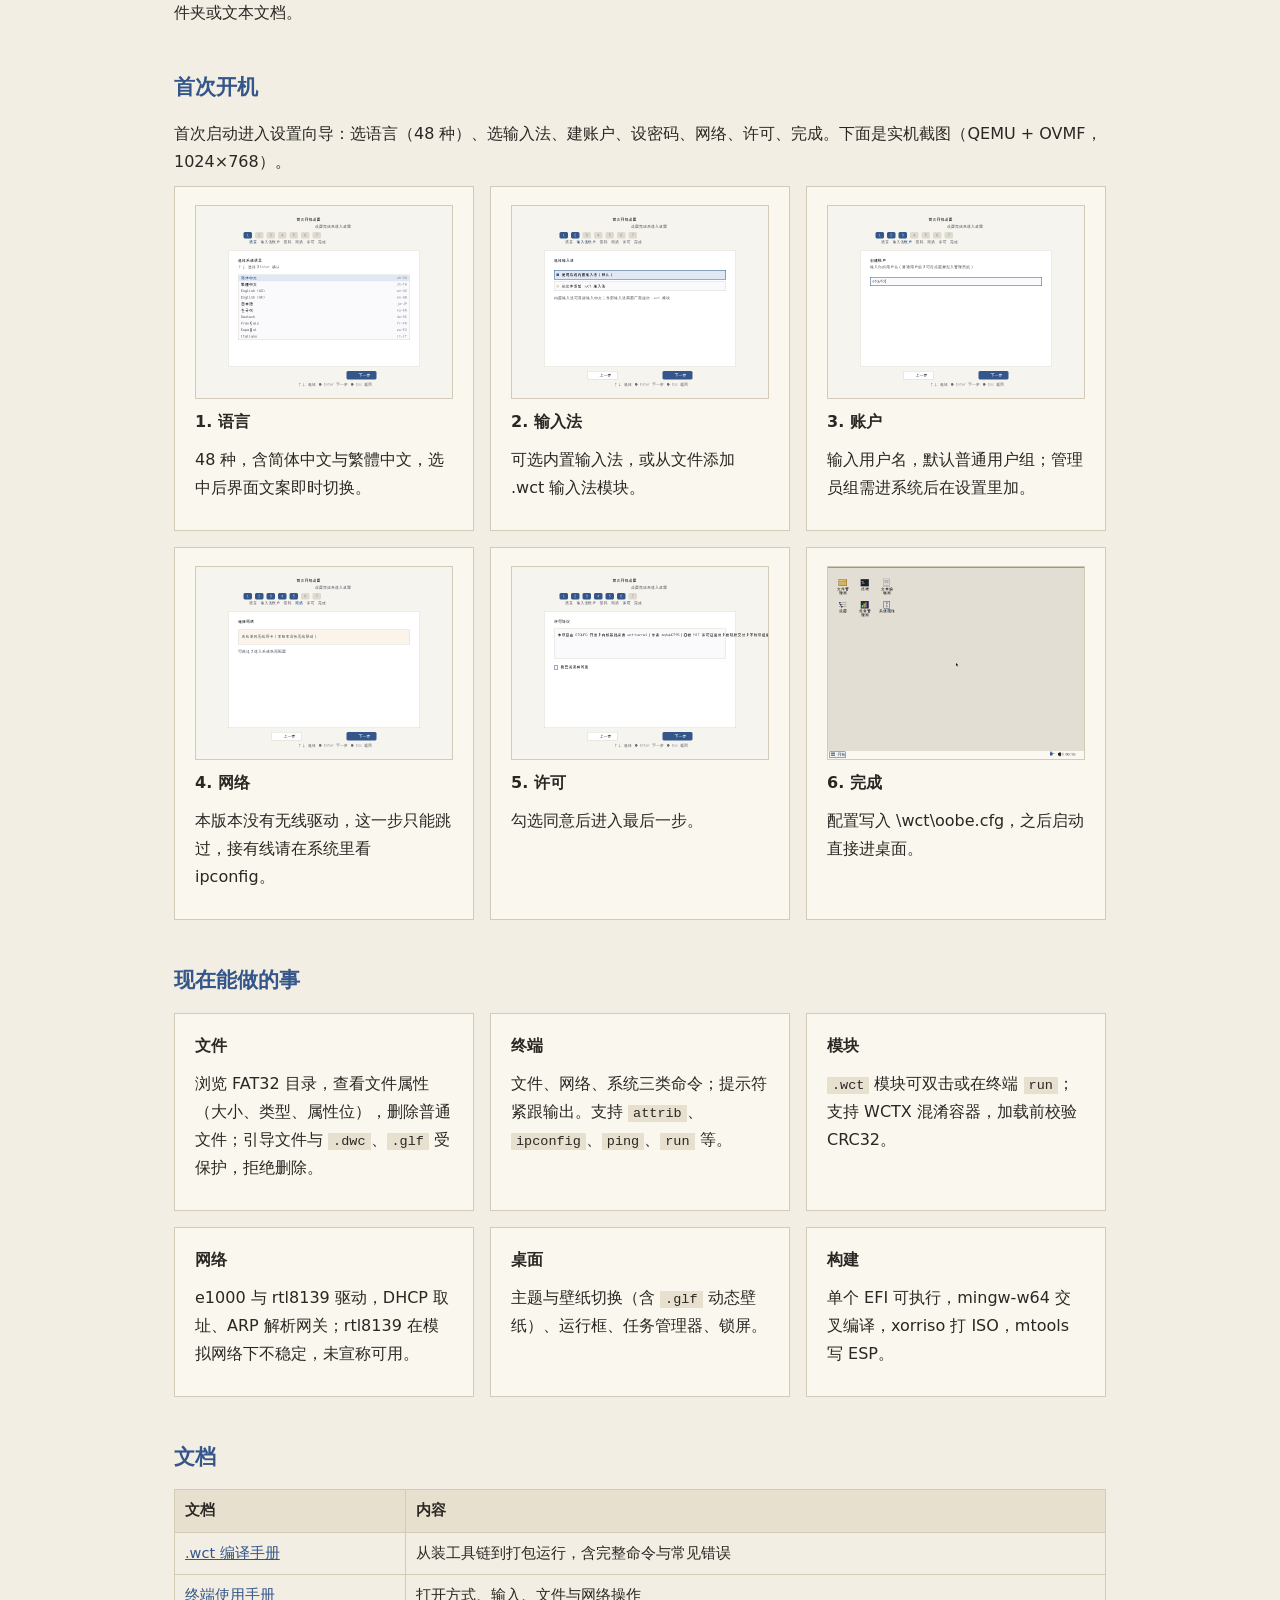
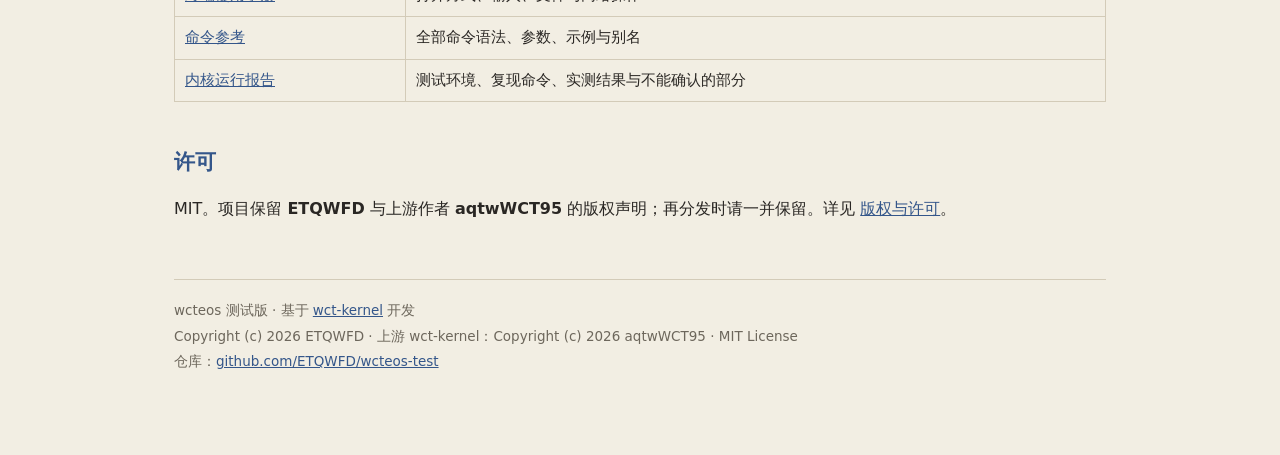
==== commit c4ffb48d: "site: 首次开机截图与流程说明" ====
--- a/index.html
+++ b/index.html
@@ -49,6 +49,16 @@
 <img class="shot" src="docs/assets/desktop.png" alt="桌面截图">
 <p>纸片风格桌面：图标列、任务栏、托盘时钟与网络状态；双击图标打开窗口，任务栏右键打开任务管理器，桌面右键可刷新、新建文件夹或文本文档。</p>
 
+<h2>首次开机</h2>
+<p>首次启动进入设置向导：选语言（48 种）、选输入法、建账户、设密码、网络、许可、完成。下面是实机截图（QEMU + OVMF，1024×768）。</p>
+<div class="grid">
+<div class="card"><img class="shot" src="docs/assets/oobe-lang.png" alt="选择语言"><h3>1. 语言</h3><p>48 种，含简体中文与繁體中文，选中后界面文案即时切换。</p></div>
+<div class="card"><img class="shot" src="docs/assets/oobe-ime.png" alt="选择输入法"><h3>2. 输入法</h3><p>可选内置输入法，或从文件添加 .wct 输入法模块。</p></div>
+<div class="card"><img class="shot" src="docs/assets/oobe-s3.png" alt="创建账户"><h3>3. 账户</h3><p>输入用户名，默认普通用户组；管理员组需进系统后在设置里加。</p></div>
+<div class="card"><img class="shot" src="docs/assets/oobe-s5.png" alt="网络"><h3>4. 网络</h3><p>本版本没有无线驱动，这一步只能跳过，接有线请在系统里看 ipconfig。</p></div>
+<div class="card"><img class="shot" src="docs/assets/oobe-s6.png" alt="许可"><h3>5. 许可</h3><p>勾选同意后进入最后一步。</p></div>
+<div class="card"><img class="shot" src="docs/assets/oobe-s7.png" alt="桌面"><h3>6. 完成</h3><p>配置写入 \wct\oobe.cfg，之后启动直接进桌面。</p></div>
+</div>
 <h2>现在能做的事</h2>
 <div class="grid">
 <div class="card"><h3>文件</h3><p>浏览 FAT32 目录，查看文件属性（大小、类型、属性位），删除普通文件；引导文件与 <code>.dwc</code>、<code>.glf</code> 受保护，拒绝删除。</p></div>
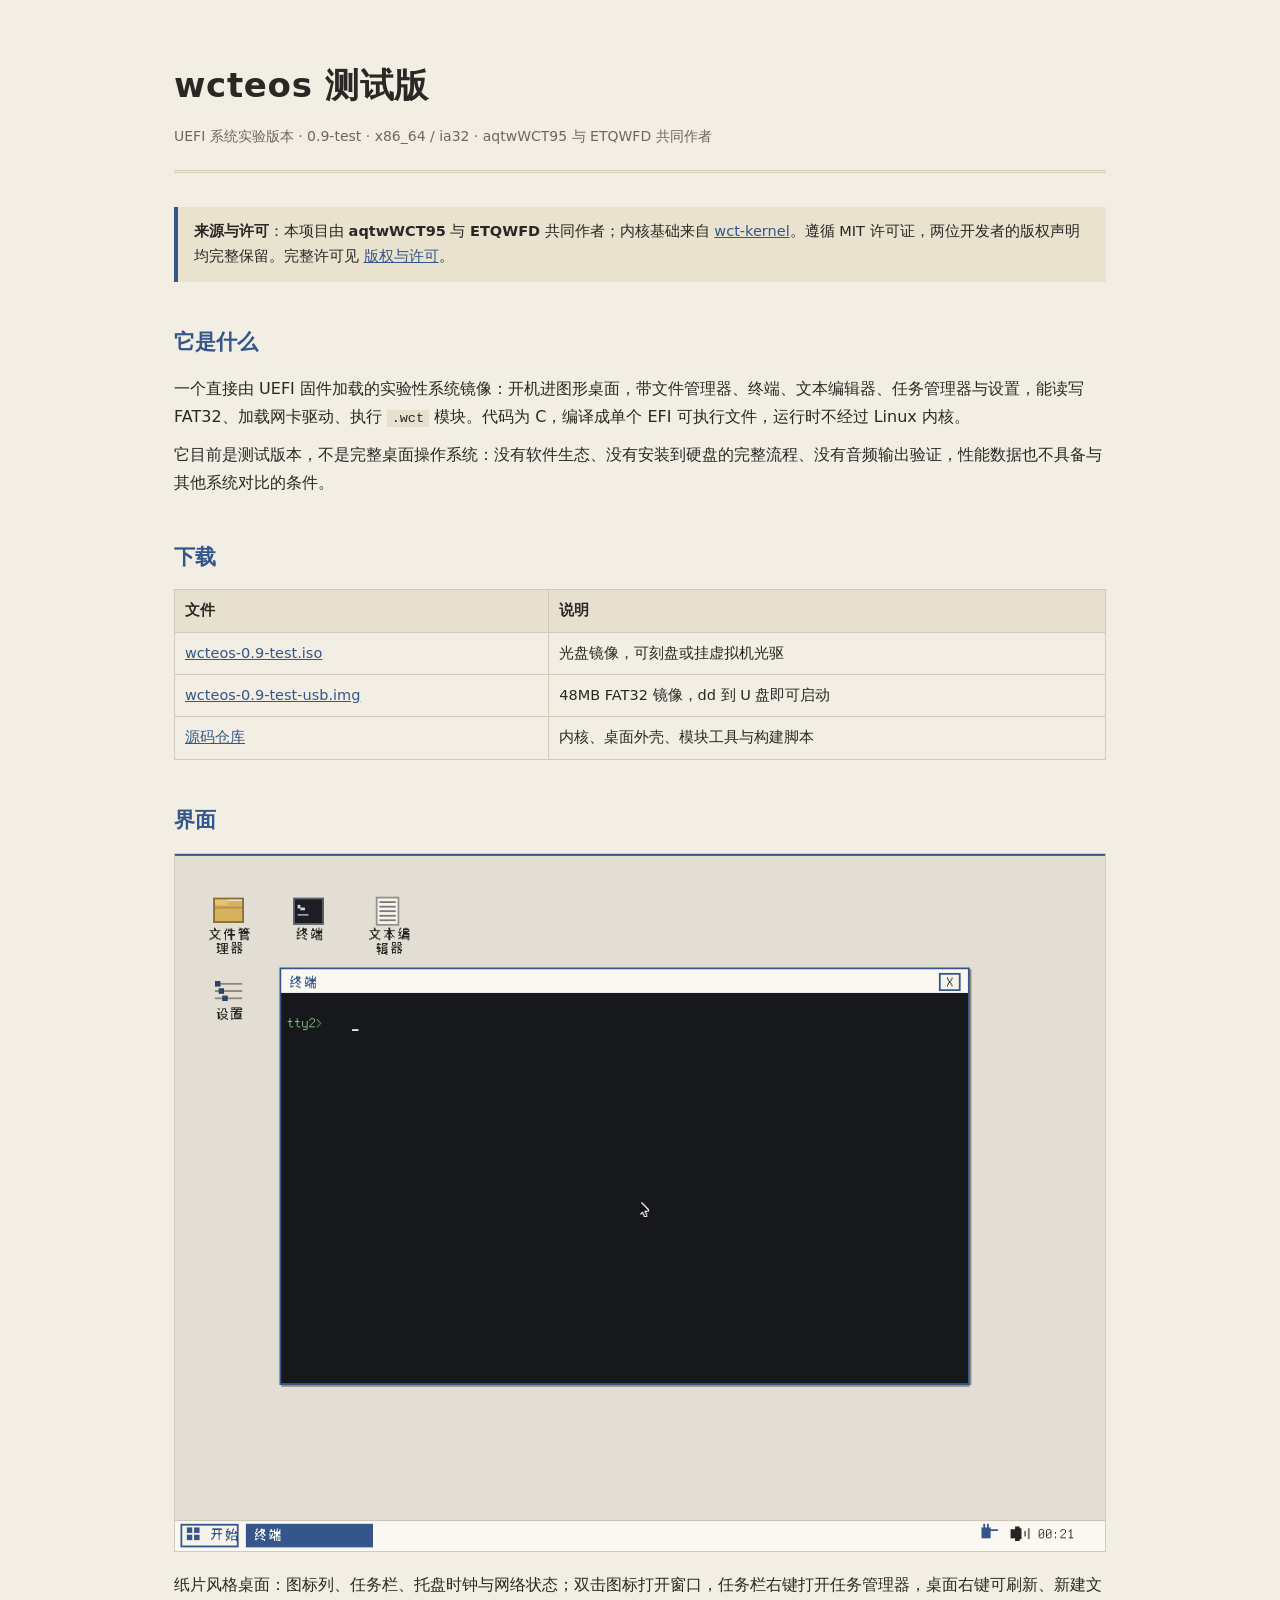
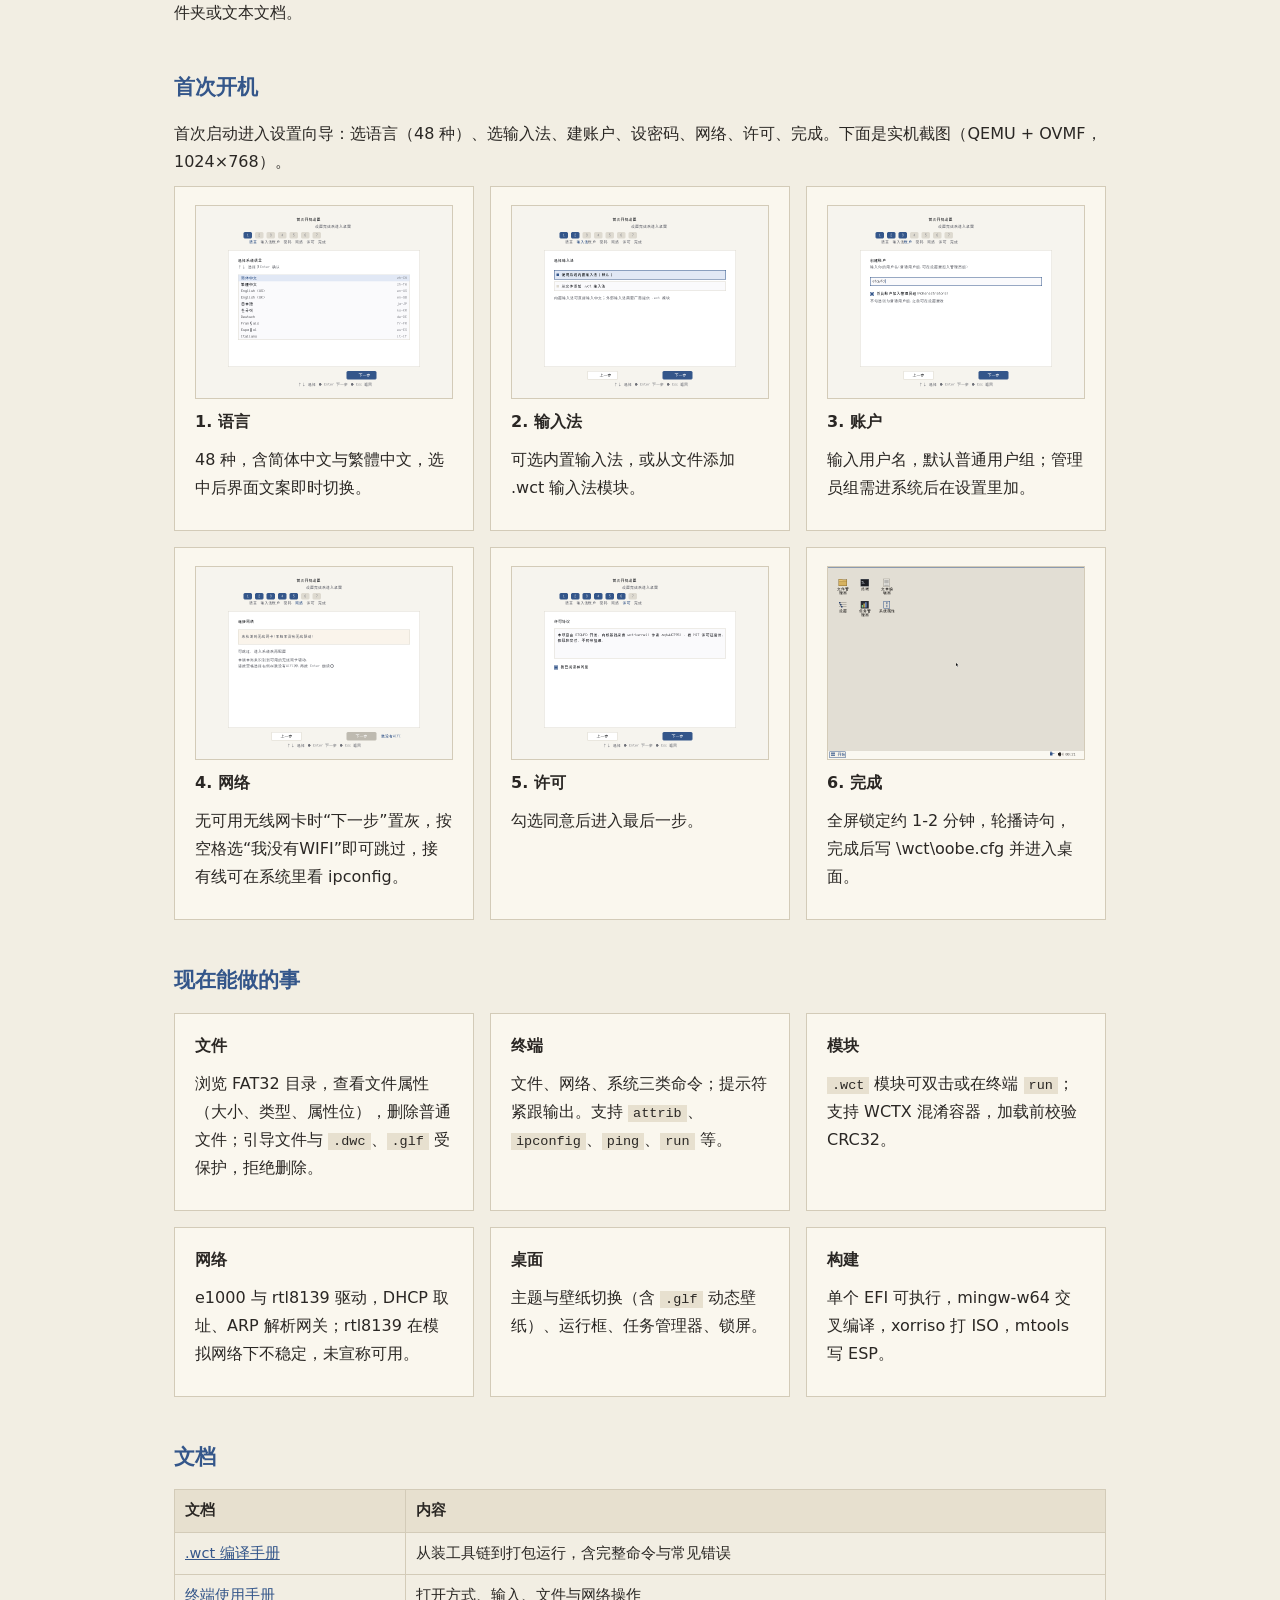
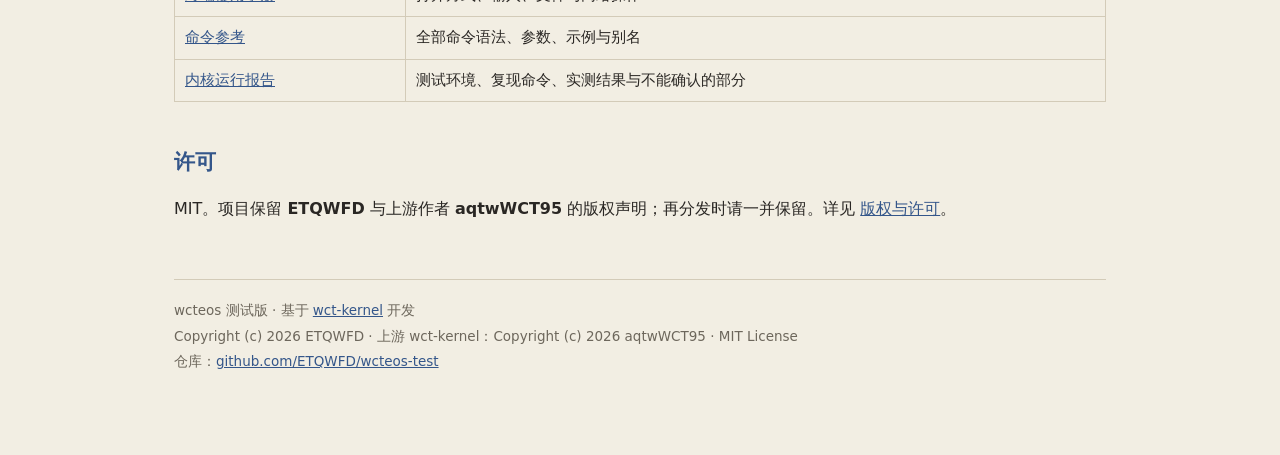
==== commit 8cd007cd: "site: 0.9.2 下载与 OOBE 截图" ====
--- a/index.html
+++ b/index.html
@@ -55,9 +55,9 @@
 <div class="card"><img class="shot" src="docs/assets/oobe-lang.png" alt="选择语言"><h3>1. 语言</h3><p>48 种，含简体中文与繁體中文，选中后界面文案即时切换。</p></div>
 <div class="card"><img class="shot" src="docs/assets/oobe-ime.png" alt="选择输入法"><h3>2. 输入法</h3><p>可选内置输入法，或从文件添加 .wct 输入法模块。</p></div>
 <div class="card"><img class="shot" src="docs/assets/oobe-s3.png" alt="创建账户"><h3>3. 账户</h3><p>输入用户名，默认普通用户组；管理员组需进系统后在设置里加。</p></div>
-<div class="card"><img class="shot" src="docs/assets/oobe-s5.png" alt="网络"><h3>4. 网络</h3><p>本版本没有无线驱动，这一步只能跳过，接有线请在系统里看 ipconfig。</p></div>
+<div class="card"><img class="shot" src="docs/assets/oobe-s5.png" alt="网络"><h3>4. 网络</h3><p>无可用无线网卡时“下一步”置灰，按空格选“我没有WIFI”即可跳过，接有线可在系统里看 ipconfig。</p></div>
 <div class="card"><img class="shot" src="docs/assets/oobe-s6.png" alt="许可"><h3>5. 许可</h3><p>勾选同意后进入最后一步。</p></div>
-<div class="card"><img class="shot" src="docs/assets/oobe-s7.png" alt="桌面"><h3>6. 完成</h3><p>配置写入 \wct\oobe.cfg，之后启动直接进桌面。</p></div>
+<div class="card"><img class="shot" src="docs/assets/oobe-s7.png" alt="桌面"><h3>6. 完成</h3><p>全屏锁定约 1-2 分钟，轮播诗句，完成后写 \wct\oobe.cfg 并进入桌面。</p></div>
 </div>
 <h2>现在能做的事</h2>
 <div class="grid">
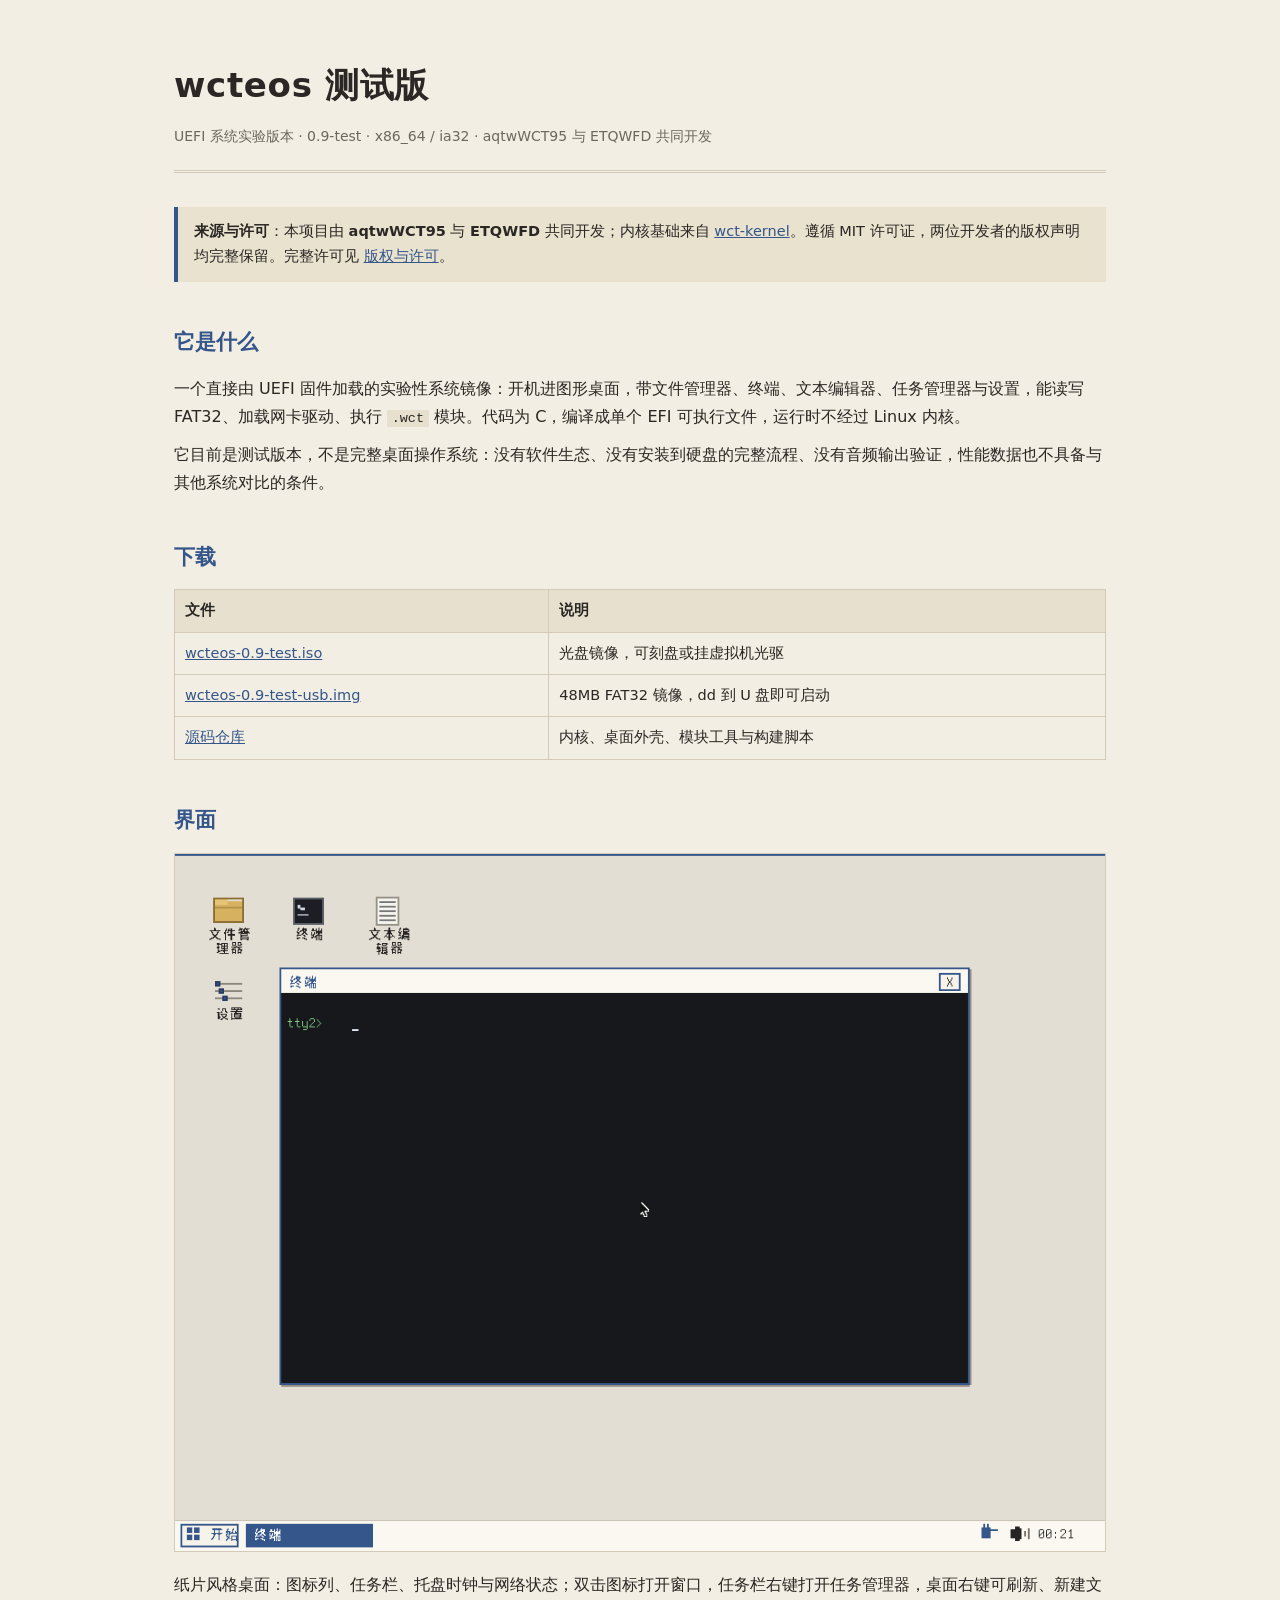
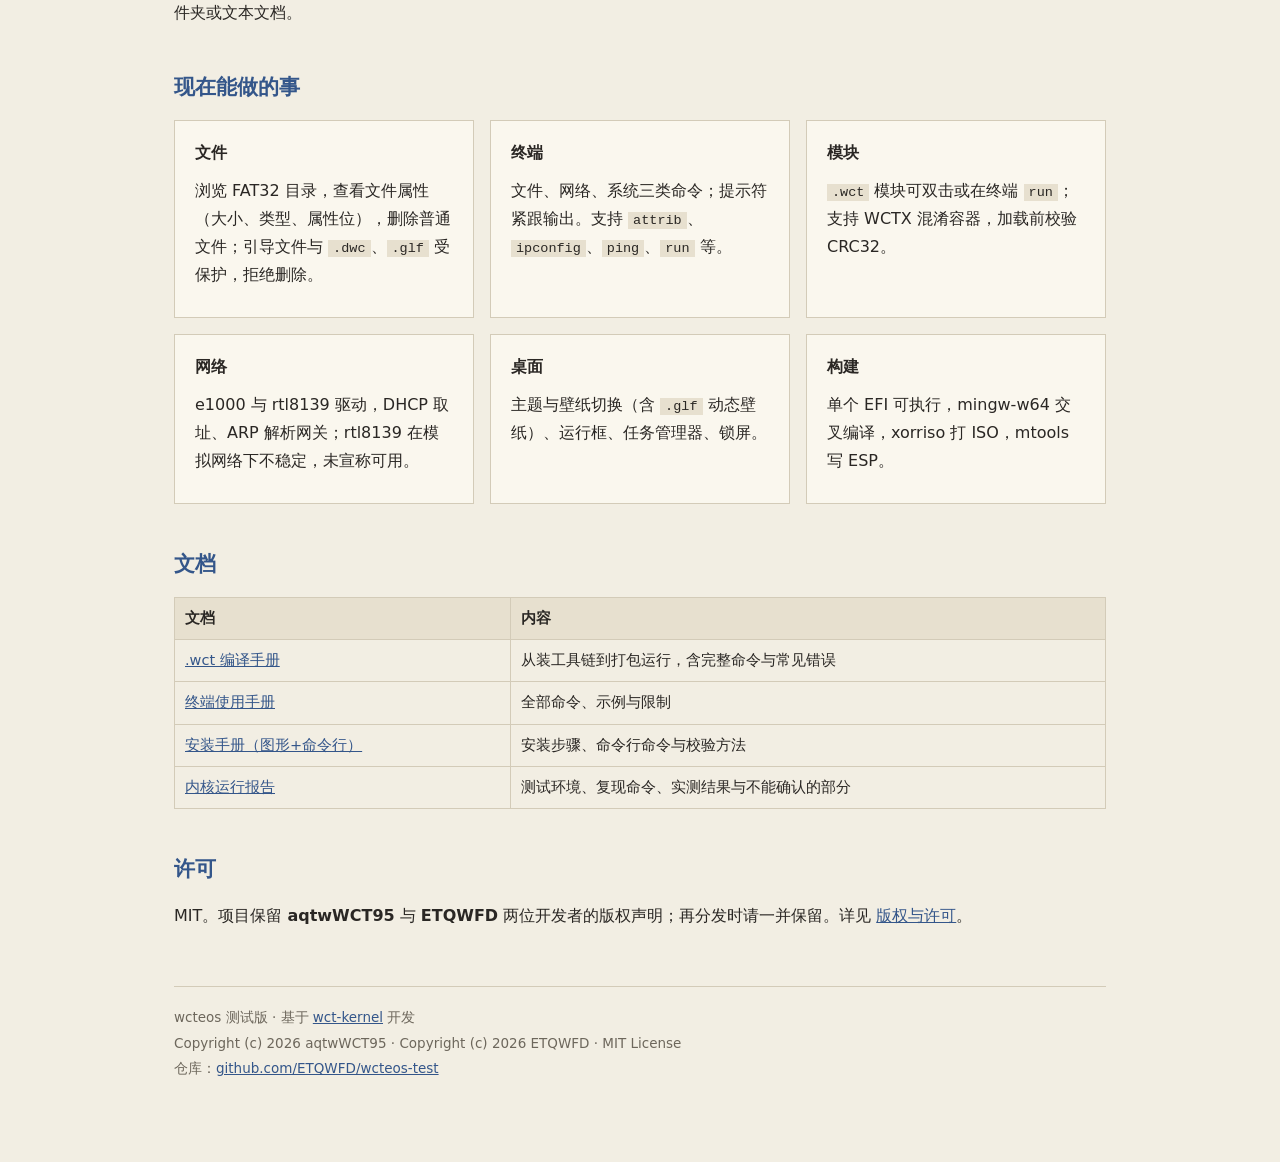
==== commit 142f68d1: "docs: link installer guide on download page" ====
--- a/index.html
+++ b/index.html
@@ -28,10 +28,10 @@
 
 <header>
 <h1>wcteos 测试版</h1>
-<div class="tag">UEFI 系统实验版本 · 0.9-test · x86_64 / ia32 · aqtwWCT95 与 ETQWFD 共同作者</div>
+<div class="tag">UEFI 系统实验版本 · 0.9-test · x86_64 / ia32 · aqtwWCT95 与 ETQWFD 共同开发</div>
 </header>
 
-<div class="notice"><b>来源与许可</b>：本项目由 <b>aqtwWCT95</b> 与 <b>ETQWFD</b> 共同作者；内核基础来自 <a href="https://github.com/ETQWFD/wct-kernel">wct-kernel</a>。遵循 MIT 许可证，两位开发者的版权声明均完整保留。完整许可见 <a href="license.html">版权与许可</a>。</div>
+<div class="notice"><b>来源与许可</b>：本项目由 <b>aqtwWCT95</b> 与 <b>ETQWFD</b> 共同开发；内核基础来自 <a href="https://github.com/ETQWFD/wct-kernel">wct-kernel</a>。遵循 MIT 许可证，两位开发者的版权声明均完整保留。完整许可见 <a href="license.html">版权与许可</a>。</div>
 
 <h2>它是什么</h2>
 <p>一个直接由 UEFI 固件加载的实验性系统镜像：开机进图形桌面，带文件管理器、终端、文本编辑器、任务管理器与设置，能读写 FAT32、加载网卡驱动、执行 <code>.wct</code> 模块。代码为 C，编译成单个 EFI 可执行文件，运行时不经过 Linux 内核。</p>
@@ -49,16 +49,6 @@
 <img class="shot" src="docs/assets/desktop.png" alt="桌面截图">
 <p>纸片风格桌面：图标列、任务栏、托盘时钟与网络状态；双击图标打开窗口，任务栏右键打开任务管理器，桌面右键可刷新、新建文件夹或文本文档。</p>
 
-<h2>首次开机</h2>
-<p>首次启动进入设置向导：选语言（48 种）、选输入法、建账户、设密码、网络、许可、完成。下面是实机截图（QEMU + OVMF，1024×768）。</p>
-<div class="grid">
-<div class="card"><img class="shot" src="docs/assets/oobe-lang.png" alt="选择语言"><h3>1. 语言</h3><p>48 种，含简体中文与繁體中文，选中后界面文案即时切换。</p></div>
-<div class="card"><img class="shot" src="docs/assets/oobe-ime.png" alt="选择输入法"><h3>2. 输入法</h3><p>可选内置输入法，或从文件添加 .wct 输入法模块。</p></div>
-<div class="card"><img class="shot" src="docs/assets/oobe-s3.png" alt="创建账户"><h3>3. 账户</h3><p>输入用户名，默认普通用户组；管理员组需进系统后在设置里加。</p></div>
-<div class="card"><img class="shot" src="docs/assets/oobe-s5.png" alt="网络"><h3>4. 网络</h3><p>无可用无线网卡时“下一步”置灰，按空格选“我没有WIFI”即可跳过，接有线可在系统里看 ipconfig。</p></div>
-<div class="card"><img class="shot" src="docs/assets/oobe-s6.png" alt="许可"><h3>5. 许可</h3><p>勾选同意后进入最后一步。</p></div>
-<div class="card"><img class="shot" src="docs/assets/oobe-s7.png" alt="桌面"><h3>6. 完成</h3><p>全屏锁定约 1-2 分钟，轮播诗句，完成后写 \wct\oobe.cfg 并进入桌面。</p></div>
-</div>
 <h2>现在能做的事</h2>
 <div class="grid">
 <div class="card"><h3>文件</h3><p>浏览 FAT32 目录，查看文件属性（大小、类型、属性位），删除普通文件；引导文件与 <code>.dwc</code>、<code>.glf</code> 受保护，拒绝删除。</p></div>
@@ -73,17 +63,17 @@
 <table>
 <tr><th>文档</th><th>内容</th></tr>
 <tr><td><a href="docs/wct-compile.html">.wct 编译手册</a></td><td>从装工具链到打包运行，含完整命令与常见错误</td></tr>
-<tr><td><a href="docs/terminal.html">终端使用手册</a></td><td>打开方式、输入、文件与网络操作</td></tr>
-<tr><td><a href="docs/commands.html">命令参考</a></td><td>全部命令语法、参数、示例与别名</td></tr>
+<tr><td><a href="docs/terminal.html">终端使用手册</a></td><td>全部命令、示例与限制</td></tr>
+<tr><td><a href="docs/install-guide.md">安装手册（图形+命令行）</a></td><td>安装步骤、命令行命令与校验方法</td></tr>
 <tr><td><a href="docs/performance.html">内核运行报告</a></td><td>测试环境、复现命令、实测结果与不能确认的部分</td></tr>
 </table>
 
 <h2>许可</h2>
-<p>MIT。项目保留 <b>ETQWFD</b> 与上游作者 <b>aqtwWCT95</b> 的版权声明；再分发时请一并保留。详见 <a href="license.html">版权与许可</a>。</p>
+<p>MIT。项目保留 <b>aqtwWCT95</b> 与 <b>ETQWFD</b> 两位开发者的版权声明；再分发时请一并保留。详见 <a href="license.html">版权与许可</a>。</p>
 
 <footer>
 wcteos 测试版 · 基于 <a href="https://github.com/ETQWFD/wct-kernel">wct-kernel</a> 开发<br>
-Copyright (c) 2026 ETQWFD · 上游 wct-kernel：Copyright (c) 2026 aqtwWCT95 · MIT License<br>
+Copyright (c) 2026 aqtwWCT95 · Copyright (c) 2026 ETQWFD · MIT License<br>
 仓库：<a href="https://github.com/ETQWFD/wcteos-test">github.com/ETQWFD/wcteos-test</a>
 </footer>
 </div></body></html>
